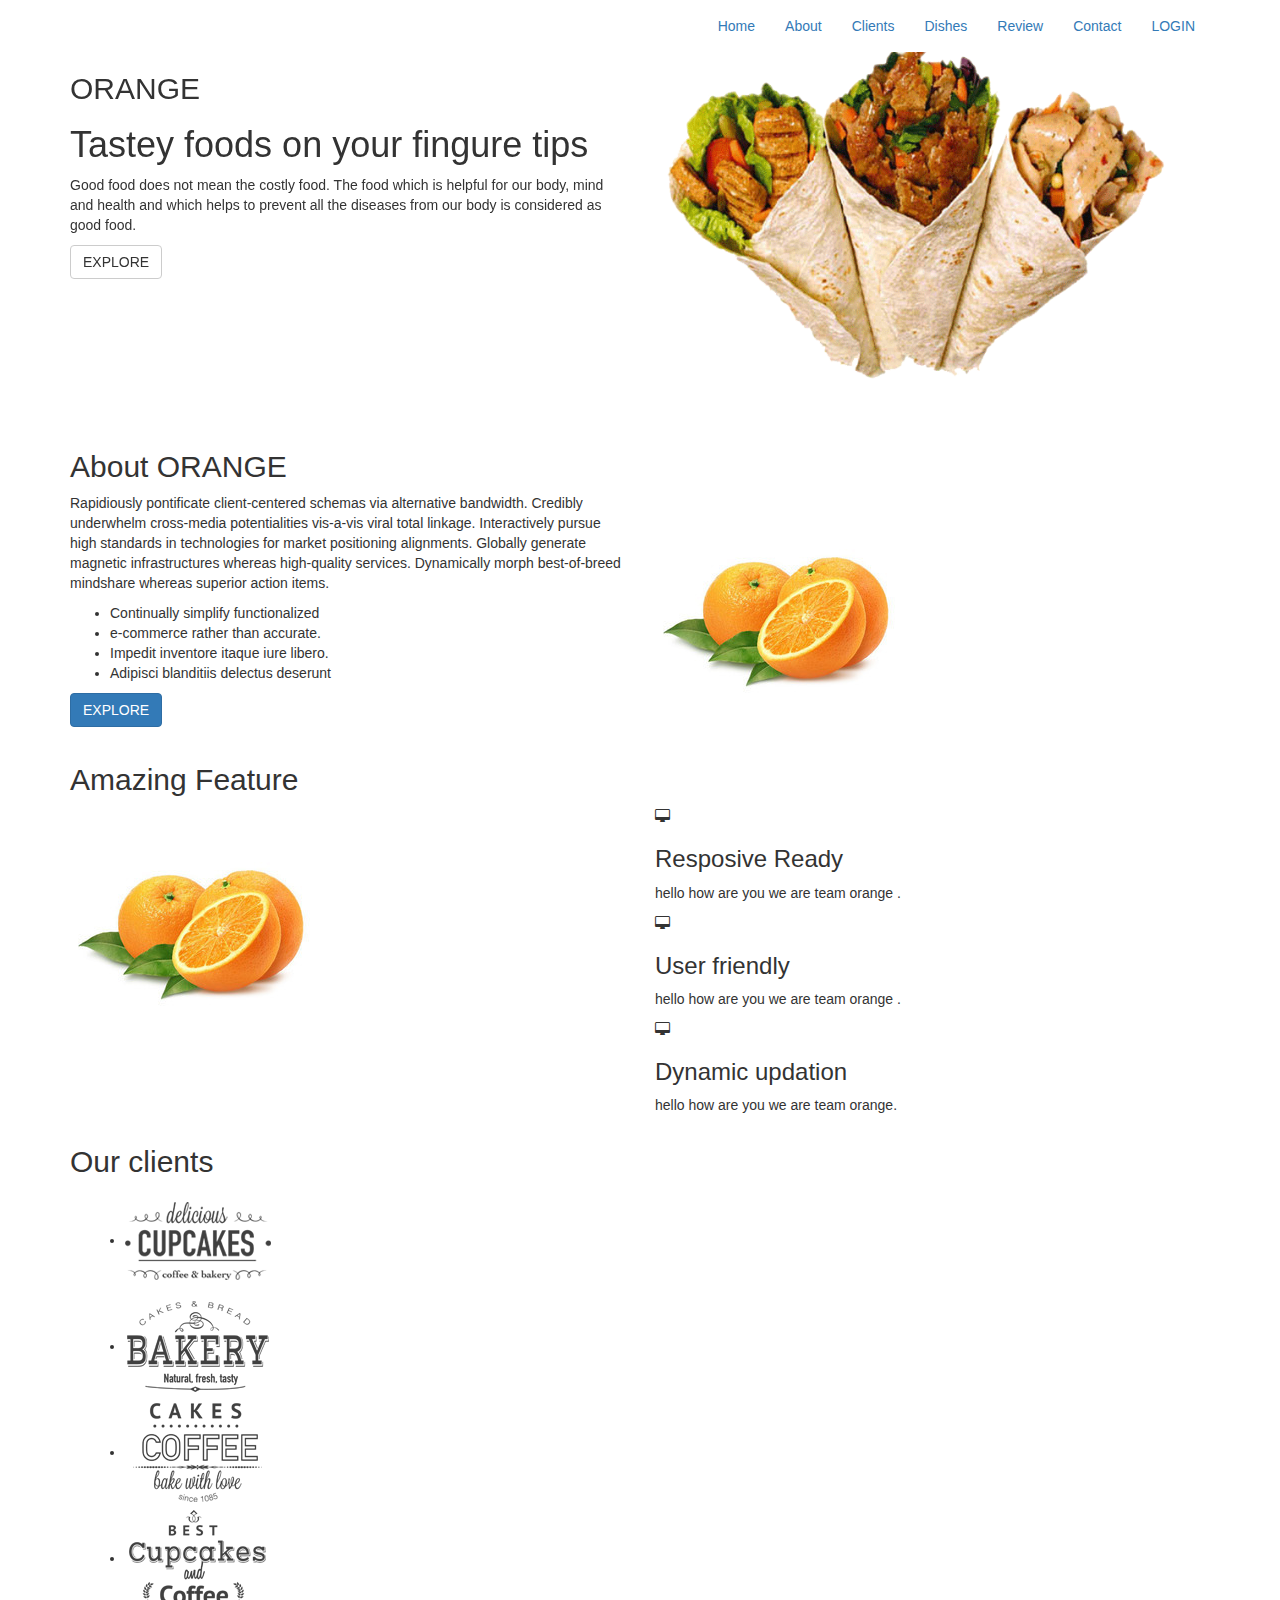
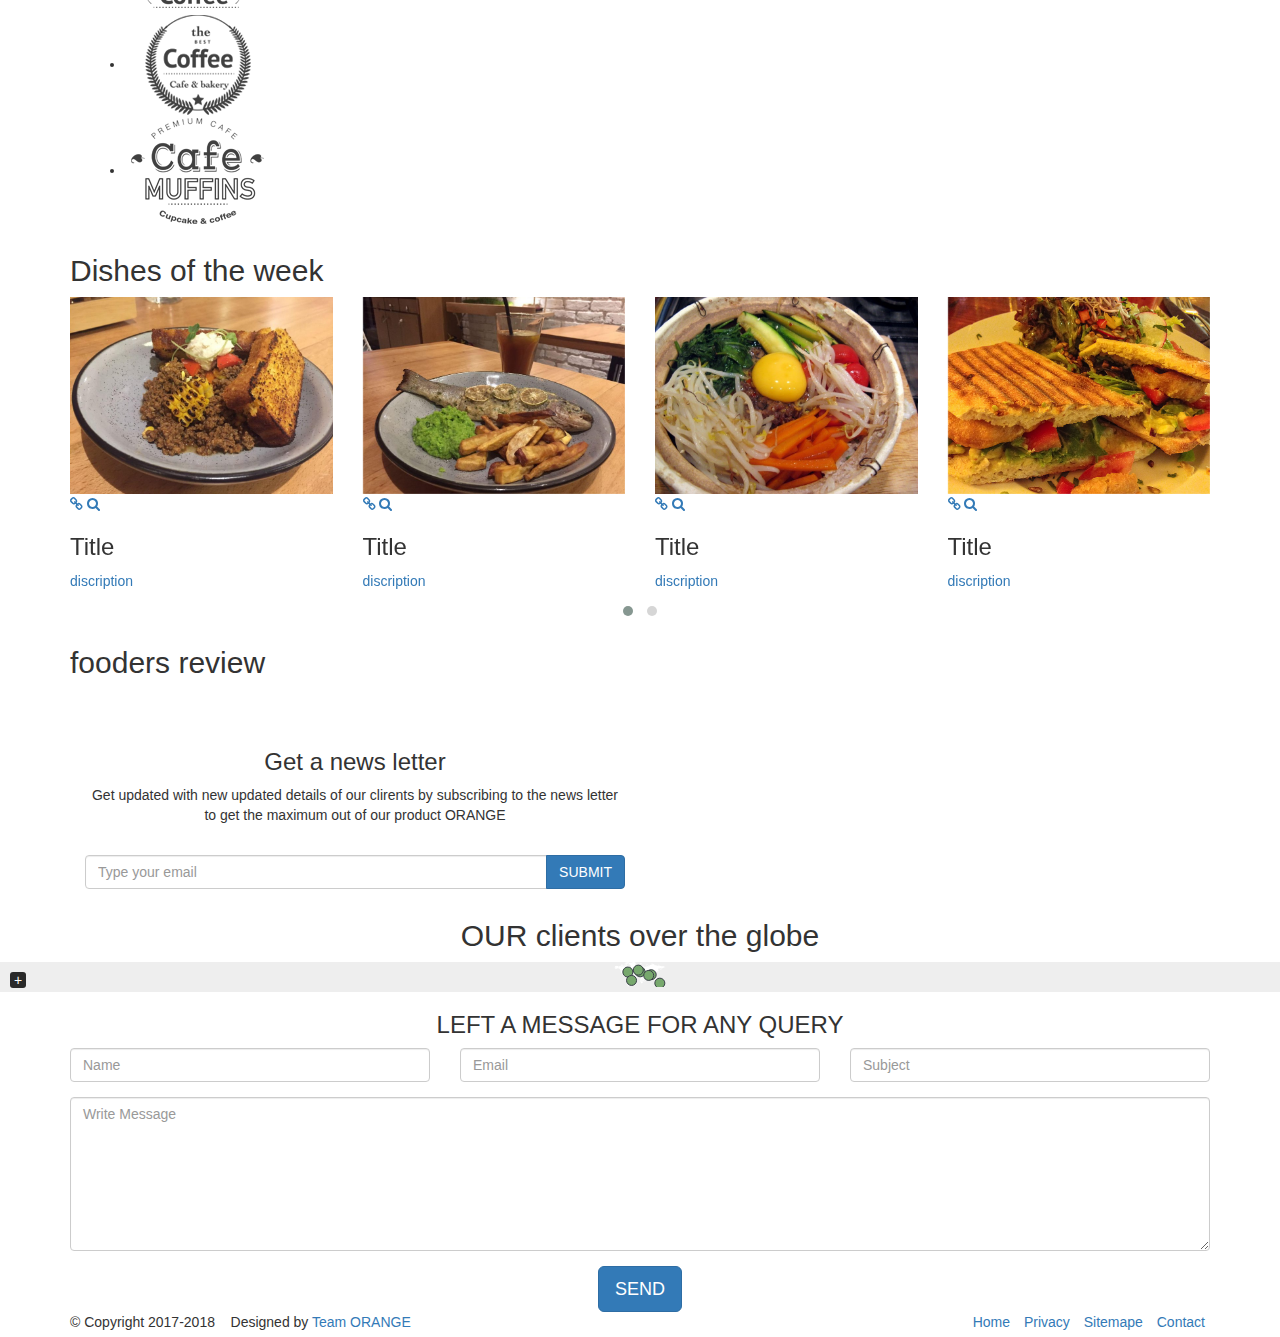
==== index.html @ c3f248e1 "Add files via upload" ====
<!DOCTYPE html>
<html lang="en">
    <head>
        <meta charset="utf-8">
        <meta http-equiv="X-UA-Compatible" content="IE=edge">
        <meta name="viewport" content="width=device-width, initial-scale=1">
        <meta name="description" content="Uniquebiz is a responsive creative business template">
        <meta name="keywords" content="onepage, portfolio, corporate, business, parallax, creative, agency">
        <meta name="author" content="trendytheme.net">

        <title>ORANGE..</title>

        


        <link href='https://fonts.googleapis.com/css?family=Roboto:400,300,300italic,400italic,500,700' rel='stylesheet' type='text/css'>
        <!-- Animate CSS -->
        <link href="assets/css/animate.css" rel="stylesheet">
        <!-- jvectormap CSS -->
        <link href="assets/css/jquery-jvectormap.css" rel="stylesheet">
        <!-- FontAwesome CSS -->
        <link href="assets/fonts/font-awesome/css/font-awesome.min.css" rel="stylesheet">
        <!-- magnific-popup -->
        <link href="assets/magnific-popup/magnific-popup.css" rel="stylesheet">
        <!-- owl.carousel -->
        <link href="assets/owl.carousel/assets/owl.carousel.css" rel="stylesheet">
        <link href="assets/owl.carousel/assets/owl.theme.default.min.css" rel="stylesheet">
        <!-- Bootstrap -->
        <link href="assets/bootstrap/css/bootstrap.min.css" rel="stylesheet">
        <!-- Style CSS -->
        <link href="style.css" rel="stylesheet">

        <!-- HTML5 shim and Respond.js for IE8 support of HTML5 elements and media queries -->
        <!-- WARNING: Respond.js doesn't work if you view the page via file:// -->
        <!--[if lt IE 9]>
          <script src="https://oss.maxcdn.com/html5shiv/3.7.2/html5shiv.min.js"></script>
          <script src="https://oss.maxcdn.com/respond/1.4.2/respond.min.js"></script>
        <![endif]-->
    </head>

    <body id="page-top" data-spy="scroll" data-target=".navbar">

        <!-- top-bar -->
       <!-- <div class="top-bar">
            <div class="container">
                <div class="row">
                    <div class="col-md-6 col-sm-7">
                        <div class="cta-wrapper">
                            <ul class="list-inline">
                                <li><a href="#"><i class="fa fa-phone"></i> +88 012 325 678</a></li>
                                <li><a href="#"><i class="fa fa-envelope"></i> username @hostname.com</a></li>
                            </ul>
                        </div>
                    </div>
                    <div class="col-md-6 col-sm-5">
                        <div class="social-wrapper text-right">
                            <ul class="list-inline">
                                <li><a href="#"><i class="fa fa-facebook"></i></a></li>
                                <li><a href="#"><i class="fa fa-twitter"></i></a></li>
                                <li><a href="#"><i class="fa fa-linkedin"></i></a></li>
                                <li><a href="#"><i class="fa fa-tumblr"></i></a></li>
                            </ul>
                        </div>
                    </div>
                </div>
            </div>
        </div>--><!--top navbar for contact info-->
        <!-- top-bar end-->


        <!-- Navigation start -->
        <nav class="navbar navbar-custom" role="navigation">
            <div class="container">
                <div class="navbar-header">
                    <button type="button" class="navbar-toggle" data-toggle="collapse" data-target="#custom-collapse">
                        <span class="sr-only">Toggle navigation</span>
                        <span class="icon-bar"></span>
                        <span class="icon-bar"></span>
                        <span class="icon-bar"></span>
                    </button>
                   <!-- <a class="navbar-brand" href="index.html"><img src="assets/images/ -------alt="logo"></a>   <!--file name of the image should be included-->
                </div>

                <div class="collapse navbar-collapse" id="custom-collapse">
                    <ul class="nav navbar-nav navbar-right">
                        <li class="active"><a class="page-scroll" href="#home">Home</a></li>
                        <li><a class="page-scroll" href="#about">About</a></li>
                        <li><a class="page-scroll" href="#clients">Clients</a></li>
                        <li><a class="page-scroll" href="#dish">Dishes</a></li>
                        
                        <li><a class="page-scroll" href="#review">Review</a></li>
                        <li><a class="page-scroll" href="#contact">Contact</a></li>
                         <li><a class="page-scroll" href="#contact">LOGIN</a></li>
                    </ul>
                </div>

            </div><!-- .container -->
        </nav>
        <!-- Navigation end -->



        <!-- Slider Section -->
        <section id="home" class="slider-section">
          <div id="tt-carousel" class="carousel tt-carousel slide" data-ride="carousel">
            <!-- Indicators -->
            <ol class="carousel-indicators">
              <li data-target="#tt-carousel" data-slide-to="0" class="active"></li>
              <li data-target="#tt-carousel" data-slide-to="1"></li>
            </ol>

            <!-- Wrapper for slides -->
            <div class="carousel-inner">
              <div class="item active">
                <div class="container">
                  <div class="row">
                    <div class="col-md-6 col-sm-7">
                        <div class="carousel-intro">
                          

                          <h2 class="animated fadeInDown animation-delay-4 crousel-subtitle">ORANGE </h2>
                          <h1 class="animated fadeInDown animation-delay-6 carousel-title">Tastey foods on your fingure tips</h1>
 
                          <p class="animated fadeInUp animation-delay-10"> Good food does not mean the costly food. The food which is helpful for our body, mind and health and which helps to prevent all the diseases from our body is considered as good food. </p>
                          <a href="#" class=" btn btn-default animated fadeInUp animation-delay-10">EXPLORE</a> 
                        </div><!-- /.carousel-intro -->
                    </div><!-- /.col-md-6 -->

                    <div class="col-md-6 col-sm-5 hidden-xs">
                      <div class="carousel-img layer-one">
                        <img src="assets/images/s.gif" class="img-responsive animated bounceInDown animation-delay-3" alt="Image">
                      </div><!-- /.carousel-img-->
                    </div><!-- /.col-md-6 -->
                  </div><!-- /.row -->
                </div><!-- /.container -->
              </div><!-- /.item -->

              <div class="item">
                <div class="container">
                  <div class="row">
                    <div class="col-md-6 col-sm-8">
                        <div class="carousel-intro">
                        

                          <h2 class="animated fadeInDown animation-delay-4  crousel-subtitle">ORANGE </h2>
                            <h1 class="animated fadeInDown animation-delay-6 carousel-title">TAstey foods on you</h1>
 
                          <p class="animated fadeInUp animation-delay-10">Good food does not mean the costly food. The food which is helpful for our body, mind and health and which helps to prevent all the diseases from our body is considered as good food.</p>
                          <a href="#" class=" btn btn-default animated fadeInUp animation-delay-10">EXPLORE</a> 
                        </div><!-- /.carousel-intro -->
                    </div><!-- /.col-md-6 -->

                    <div class="col-md-6 col-sm-4 hidden-xs carousel-img-wrap">
                      <div class="carousel-img layer-two">
                        <img src="assets/images/f.png" class="img-responsive animated fadeIn animation-delay-3" alt="Image">
                      </div><!-- /.carousel-img-->
                    </div><!-- /.col-md-6 -->
                  </div><!-- /.row -->
                </div><!-- /.container -->
              </div><!-- /.item -->

            </div><!-- /.carousel-inner -->
          </div>
        </section>
        <!-- Slider Section End -->

         <!-- About Section -->
        <section id="about" class="about-section section-padding gray-bg">
            <div class="container">
                <div class="section-title">
                    <h2>About <span class="light-text">ORANGE</span></h2>
                    <div class="title-border-container">
                        <div class="title-border"></div>
                    </div>
                </div>

                <div class="row mt-70">

                    <div class="col-md-6">
                        <div class="post-desc">
                            <p>Rapidiously pontificate client-centered schemas via alternative bandwidth. Credibly underwhelm cross-media potentialities vis-a-vis viral total linkage. Interactively pursue high standards in technologies for market positioning alignments. Globally generate magnetic infrastructures whereas high-quality services. Dynamically morph best-of-breed mindshare whereas superior action items.</p>

                            <ul class="check-list list-half clearfix mb-20">
                                <li>
                                    Continually simplify functionalized
                                </li>
                                <li>
                                    e-commerce rather than accurate.
                                </li>
                                <li>
                                    Impedit inventore itaque iure libero.
                                </li>
                                <li>
                                    Adipisci blanditiis delectus deserunt
                                </li>
                            </ul>

                            <div>
                                <a href="about.html" class="btn btn-primary text-uppercase"> Explore</a>
                            </div>
                        </div><!-- /.post-desc -->
                    </div><!-- /.col-md-6 -->

                    <div class="col-md-6">
                        <div class="post-img">
                            <img class="img-responsive" src="assets/images/or.jpg" alt="">
                        </div><!-- /.post-img -->
                    </div><!-- /.col-md-6 -->

                </div><!-- /.row -->
            </div><!-- /.container -->
        </section>
        <!-- About Section End -->

        <!-- Feature Section -->
        <section class="feature-section section-padding">
            <div class="container">
                <div class="section-title">
                    <h2>Amazing <span class="light-text">Feature</span></h2>
                    <div class="title-border-container">
                        <div class="title-border"></div>
                    </div>
                </div><!-- /.section-title -->

                <div class="row mt-70">
                    <div class="col-md-6">
                        <div class="feature-img">
                            <img class="img-responsive" src="assets/images/or.jpg" alt="">
                        </div><!-- /.post-img -->
                    </div>

                    <div class="col-md-6">
                        <div class="featured-item mb-30">
                            <div class="icon square">
                                <i class="fa fa-desktop"></i>
                            </div>
                            <div class="title">
                                <h3>Resposive Ready</h3>
                            </div>
                            <div class="desc">
                                <p>hello how are you  we are team orange .</p>
                            </div>
                        </div><!-- /.featured-item -->

                        <div class="featured-item mb-30">
                            <div class="icon square">
                                <i class="fa fa-desktop"></i>
                            </div>
                            <div class="title">
                                <h3>User friendly</h3>
                            </div>
                            <div class="desc">
                                <p>hello how are you  we are team orange .</p>
                            </div>
                        </div><!-- /.featured-item -->

                        <div class="featured-item">
                            <div class="icon square">
                                <i class="fa fa-desktop"></i>
                            </div>
                            <div class="title">
                                <h3>Dynamic updation</h3>
                            </div>
                            <div class="desc">
                                <p>hello how are you  we are team orange.</p>
                            </div>
                        </div><!-- /.featured-item -->
                    </div>

                </div>
            </div><!-- /.container -->
        </section>
        <!-- Feature Section End -->



       


        

        <!-- Client Section -->
        <section id="clients" class="service-section section-padding">
            <div class="container">
                <div class="section-title">
                    <h2>Our <span class="light-text">clients</span></h2>
                    <div class="title-border-container">
                        <div class="title-border"></div>
                    </div>
                </div><!-- /.section-title -->
                
                <div class="col-md-6">
                        <div class="client-logo">
                        
                            <ul class="clients plus-box grid-3 mt-30">
                                <li><a href="#"><img src="assets/images/client-logo/client-logo-1.png" alt="Clients"></a></li>
                                <li><a href="#"><img src="assets/images/client-logo/client-logo-2.png" alt="Clients"></a></li>
                                <li><a href="#"><img src="assets/images/client-logo/client-logo-3.png" alt="Clients"></a></li>
                                <li><a href="#"><img src="assets/images/client-logo/client-logo-4.png" alt="Clients"></a></li>
                                <li><a href="#"><img src="assets/images/client-logo/client-logo-5.png" alt="Clients"></a></li>
                                <li><a href="#"><img src="assets/images/client-logo/client-logo-6.png" alt="Clients"></a></li>
                            </ul>
                        </div><!-- /.client-logo -->
                    </div><!-- /.col-md-6 -->

               


            </div><!-- /.container -->
        </section>
        <!-- Client Section End -->


        <!-- Work Section -->
        <section id="dish" class="latest-work-section section-padding">
            <div class="container">
                <div class="section-title">
                    <h2 class="white-color">Dishes<span class="light-text"> of the week</span></h2>
                    <div class="title-border-container">
                        <div class="title-border"></div>
                    </div>
                </div><!-- /.section-title -->
 

                <div class="work-carousel mt-70">

                    <figure class="thumb-wrapper">
                        <img class="img-responsive" src="assets/images/portfolio/portfolio-1.jpg" alt="image"> 

                        <div class="bg-overlay">
                          <div class="portfolio-content">
                            <!-- Portfolio Icons -->
                            <div class="portfolio-icon-wrapper">
                              <a href="single-project.html"><i class="fa fa-link"></i></a>
                              <a class="tt-lightbox" href="assets/images/portfolio/portfolio-1.jpg"><i class="fa fa-search"></i></a>
                            </div>
                            <!-- End Portfolio Icons -->

                            <!-- Portfolio Title & Info -->
                            <div class="portfolio-text">
                              <h3> Title</h3>
                              <div class="portfolio-meta">
                                <a href="#">discription</a>
                              </div>
                            </div>
                            <!-- End Portfolio Title & Info -->
                          </div>
                        </div>
                    </figure>

                    <figure class="thumb-wrapper">
                        <img class="img-responsive" src="assets/images/portfolio/portfolio-2.jpg" alt="image"> 

                        <div class="bg-overlay">
                          <div class="portfolio-content">
                            <!-- Portfolio Icons -->
                            <div class="portfolio-icon-wrapper">
                              <a href="single-project.html"><i class="fa fa-link"></i></a>
                              <a class="tt-lightbox" href="assets/images/portfolio/portfolio-2.jpg"><i class="fa fa-search"></i></a>
                            </div>
                            <!-- End Portfolio Icons -->

                            <!-- Portfolio Title & Info -->
                            <div class="portfolio-text">
                              <h3>Title</h3>
                              <div class="portfolio-meta">
                                <a href="#">discription</a>
                              </div>
                            </div>
                            <!-- End Portfolio Title & Info -->
                          </div>
                        </div>
                    </figure>

                    <figure class="thumb-wrapper">
                        <img class="img-responsive" src="assets/images/portfolio/portfolio-3.jpg" alt="image"> 

                        <div class="bg-overlay">
                          <div class="portfolio-content">
                            <!-- Portfolio Icons -->
                            <div class="portfolio-icon-wrapper">
                              <a href="single-project.html"><i class="fa fa-link"></i></a>
                              <a class="tt-lightbox" href="assets/images/portfolio/portfolio-3.jpg"><i class="fa fa-search"></i></a>
                            </div>
                            <!-- End Portfolio Icons -->

                            <!-- Portfolio Title & Info -->
                            <div class="portfolio-text">
                              <h3>Title</h3>
                              <div class="portfolio-meta">
                                <a href="#">discription</a>
                              </div>
                            </div>
                            <!-- End Portfolio Title & Info -->
                          </div>
                        </div>
                    </figure>

                    <figure class="thumb-wrapper">
                        <img class="img-responsive" src="assets/images/portfolio/portfolio-4.jpg" alt="image"> 

                        <div class="bg-overlay">
                          <div class="portfolio-content">
                            <!-- Portfolio Icons -->
                            <div class="portfolio-icon-wrapper">
                              <a href="single-project.html"><i class="fa fa-link"></i></a>
                              <a class="tt-lightbox" href="assets/images/portfolio/portfolio-4.jpg"><i class="fa fa-search"></i></a>
                            </div>
                            <!-- End Portfolio Icons -->

                            <!-- Portfolio Title & Info -->
                            <div class="portfolio-text">
                              <h3>Title</h3>
                              <div class="portfolio-meta">
                                <a href="#">discription</a>
                              </div>
                            </div>
                            <!-- End Portfolio Title & Info -->
                          </div>
                        </div>
                    </figure>

                    <figure class="thumb-wrapper">
                        <img class="img-responsive" src="assets/images/portfolio/portfolio-5.jpg" alt="image"> 

                        <div class="bg-overlay">
                          <div class="portfolio-content">
                            <!-- Portfolio Icons -->
                            <div class="portfolio-icon-wrapper">
                              <a href="single-project.html"><i class="fa fa-link"></i></a>
                              <a class="tt-lightbox" href="assets/images/portfolio/portfolio-5.jpg"><i class="fa fa-search"></i></a>
                            </div>
                            <!-- End Portfolio Icons -->

                            <!-- Portfolio Title & Info -->
                            <div class="portfolio-text">
                              <h3> Title</h3>
                              <div class="portfolio-meta">
                                <a href="#">discription</a>
                              </div>
                            </div>
                            <!-- End Portfolio Title & Info -->
                          </div>
                        </div>
                    </figure>

                    <figure class="thumb-wrapper">
                        <img class="img-responsive" src="assets/images/portfolio/portfolio-6.jpg" alt="image"> 

                        <div class="bg-overlay">
                          <div class="portfolio-content">
                            <!-- Portfolio Icons -->
                            <div class="portfolio-icon-wrapper">
                              <a href="single-project.html"><i class="fa fa-link"></i></a>
                              <a class="tt-lightbox" href="assets/images/portfolio/portfolio-6.jpg"><i class="fa fa-search"></i></a>
                            </div>
                            <!-- End Portfolio Icons -->

                            <!-- Portfolio Title & Info -->
                            <div class="portfolio-text">
                              <h3> Title</h3>
                              <div class="portfolio-meta">
                                <a href="#">discription</a>
                              </div>
                            </div>
                            <!-- End Portfolio Title & Info -->
                          </div>
                        </div>
                    </figure>

                    <figure class="thumb-wrapper">
                        <img class="img-responsive" src="assets/images/portfolio/portfolio-7.jpg" alt="image"> 

                        <div class="bg-overlay">
                          <div class="portfolio-content">
                            <!-- Portfolio Icons -->
                            <div class="portfolio-icon-wrapper">
                              <a href="single-project.html"><i class="fa fa-link"></i></a>
                              <a class="tt-lightbox" href="assets/images/portfolio/portfolio-7.jpg"><i class="fa fa-search"></i></a>
                            </div>
                            <!-- End Portfolio Icons -->

                            <!-- Portfolio Title & Info -->
                            <div class="portfolio-text">
                              <h3>Title</h3>
                              <div class="portfolio-meta">
                                <a href="#">discription</a>
                              </div>
                            </div>
                            <!-- End Portfolio Title & Info -->
                          </div>
                        </div>
                    </figure>

                    <figure class="thumb-wrapper">
                        <img class="img-responsive" src="assets/images/portfolio/portfolio-8.jpg" alt="image"> 

                        <div class="bg-overlay">
                          <div class="portfolio-content">
                            <!-- Portfolio Icons -->
                            <div class="portfolio-icon-wrapper">
                              <a href="single-project.html"><i class="fa fa-link"></i></a>
                              <a class="tt-lightbox" href="assets/images/portfolio/portfolio-8.jpg"><i class="fa fa-search"></i></a>
                            </div>
                            <!-- End Portfolio Icons -->

                            <!-- Portfolio Title & Info -->
                            <div class="portfolio-text">
                              <h3> Title</h3>
                              <div class="portfolio-meta">
                                <a href="#">discription</a>
                              </div>
                            </div>
                            <!-- End Portfolio Title & Info -->
                          </div>
                        </div>
                    </figure>

                </div><!-- /.latest-work-carousel -->

            </div><!-- /.container -->
        </section>
        <!-- Works Section End -->


       


       


       
        <!-- review section -->
        <section id="review" class="news-section section-padding">
            <div class="container">
                <div class="section-title">
                    <h2>fooders  <span class="light-text">review</span></h2>
                    <div class="title-border-container">
                        <div class="title-border"></div>
                    </div>
                </div>

                <br>
                <br>

                    <div class="col-md-6">
                        <div class="subscribe-wrapper text-center">
                            <h3>Get a news letter</h3>
                            <p>Get updated with new updated details of our clirents by subscribing to the news letter to get the maximum out of our product ORANGE</p>

                            <form class="subscribe-form mailchimp" role="form" method="post">
                    
                                <!-- to showing error message -->
                                <label for="subscribeEmail" class="error"></label>
                                            
                                <div class="input-group">
                                    <input type="email" class="form-control" id="subscribeEmail" name="EMAIL" placeholder="Type your email">
                                    <span class="input-group-btn">
                                        <button type="submit" class="btn btn-primary text-uppercase">submit</button>
                                    </span>
                                </div><!-- /input-group -->

                                <!-- to showing success messages -->
                                <p class="subscription-success"></p>
                            </form>
                        </div>
                    </div>

                </div>


            </div><!-- /.container -->
        </section>
        <!-- News Section End -->



        <section class="map-section">
            <div class="text-center">
                <h2>OUR clients over the globe</h2>
            </div>
            <div id="world-map-markers"></div>
        </section>



        <!-- Contact Section -->
        <section id="contact" class="contact-section">
            <div class="container">
                <div class="text-center">
                    <h3 class="text-uppercase white-color">Left a message for any query</h3>
                </div>

                <div class="contact-form-wrapper text-center">
                    <form name="contact-form" id="contactForm" action="sendemail.php" method="POST">
                        
                        <div class="row">
                            <div class="col-md-4">
                                <div class="form-group">
                                  <label class="sr-only" for="name">Name</label>
                                  <input type="text" name="name" class="form-control" id="name" placeholder="Name">
                                </div>
                            </div>
                            <div class="col-md-4">
                                <div class="form-group">
                                  <label class="sr-only" for="email">Email</label>
                                  <input type="email" name="email" class="form-control" id="email" placeholder="Email">
                                </div>
                            </div>
                            <div class="col-md-4">
                                <div class="form-group">
                                  <label class="sr-only" for="subject">Subject</label>
                                  <input type="text" name="subject" class="form-control" id="subject" placeholder="Subject">
                                </div>
                            </div>
                        </div>

                        <div class="form-group">
                          <label class="sr-only" for="message">Message</label>
                          <textarea name="message" class="form-control" id="message" rows="7" placeholder="Write Message"></textarea>
                        </div>

                        <button type="submit" name="submit" class="btn btn-primary btn-lg text-uppercase">Send</button>
                    </form>
                </div>

            </div><!-- /.container -->
        </section>
        <!-- Contact Section End-->


        <!-- Footer Section -->
        <footer class="footer-section">
            <div class="container">
                <div class="row">
                    <div class="col-sm-6">
                        <span class="copy-text">&copy; Copyright 2017-2018 &nbsp;&nbsp; Designed by <a href="" target="_blank">Team ORANGE</a></span>
                    </div>
                    <div class="col-sm-6 text-right">
                        <ul class="footer-menu list-inline">
                            <li><a href="#">Home</a></li>
                            <li><a href="#">Privacy</a></li>
                            <li><a href="#">Sitemape</a></li>
                            <li><a href="#">Contact</a></li>
                        </ul>
                    </div>
                </div>
            </div>
        </footer>
        <!-- Footer Section End -->


        <!-- Preloader -->
        <div id="preloader">
            <div id="status">
                <div class="status-mes"></div>
            </div>
        </div>
        <!-- End Preloader -->



        <!-- jQuery -->
        <script src="assets/js/jquery-2.2.2.min.js"></script>
        <script src="assets/bootstrap/js/bootstrap.min.js"></script>
        <script src="assets/js/jquery.easing.min.js"></script>
        <script src="assets/js/smoothscroll.min.js"></script>
        <script src="assets/js/jquery.sticky.js"></script>
        <script src="assets/js/jquery.inview.min.js"></script>
        <script src="assets/js/jquery.countTo.min.js"></script>
        <script src="assets/js/jquery.shuffle.min.js"></script>
        <script src="assets/magnific-popup/jquery.magnific-popup.min.js"></script>
        <script src="assets/js/jquery.BlackAndWhite.min.js"></script>
        <script src="assets/owl.carousel/owl.carousel.min.js"></script>
        <script src="assets/js/ajaxchimp.js"></script>
        <script src="assets/js/jquery-jvectormap-2.0.3.min.js"></script>
        <script src="assets/js/jquery-jvectormap-world-mill-en.js"></script>
        <script src="assets/js/scripts.js"></script>
    </body>
  
</html>
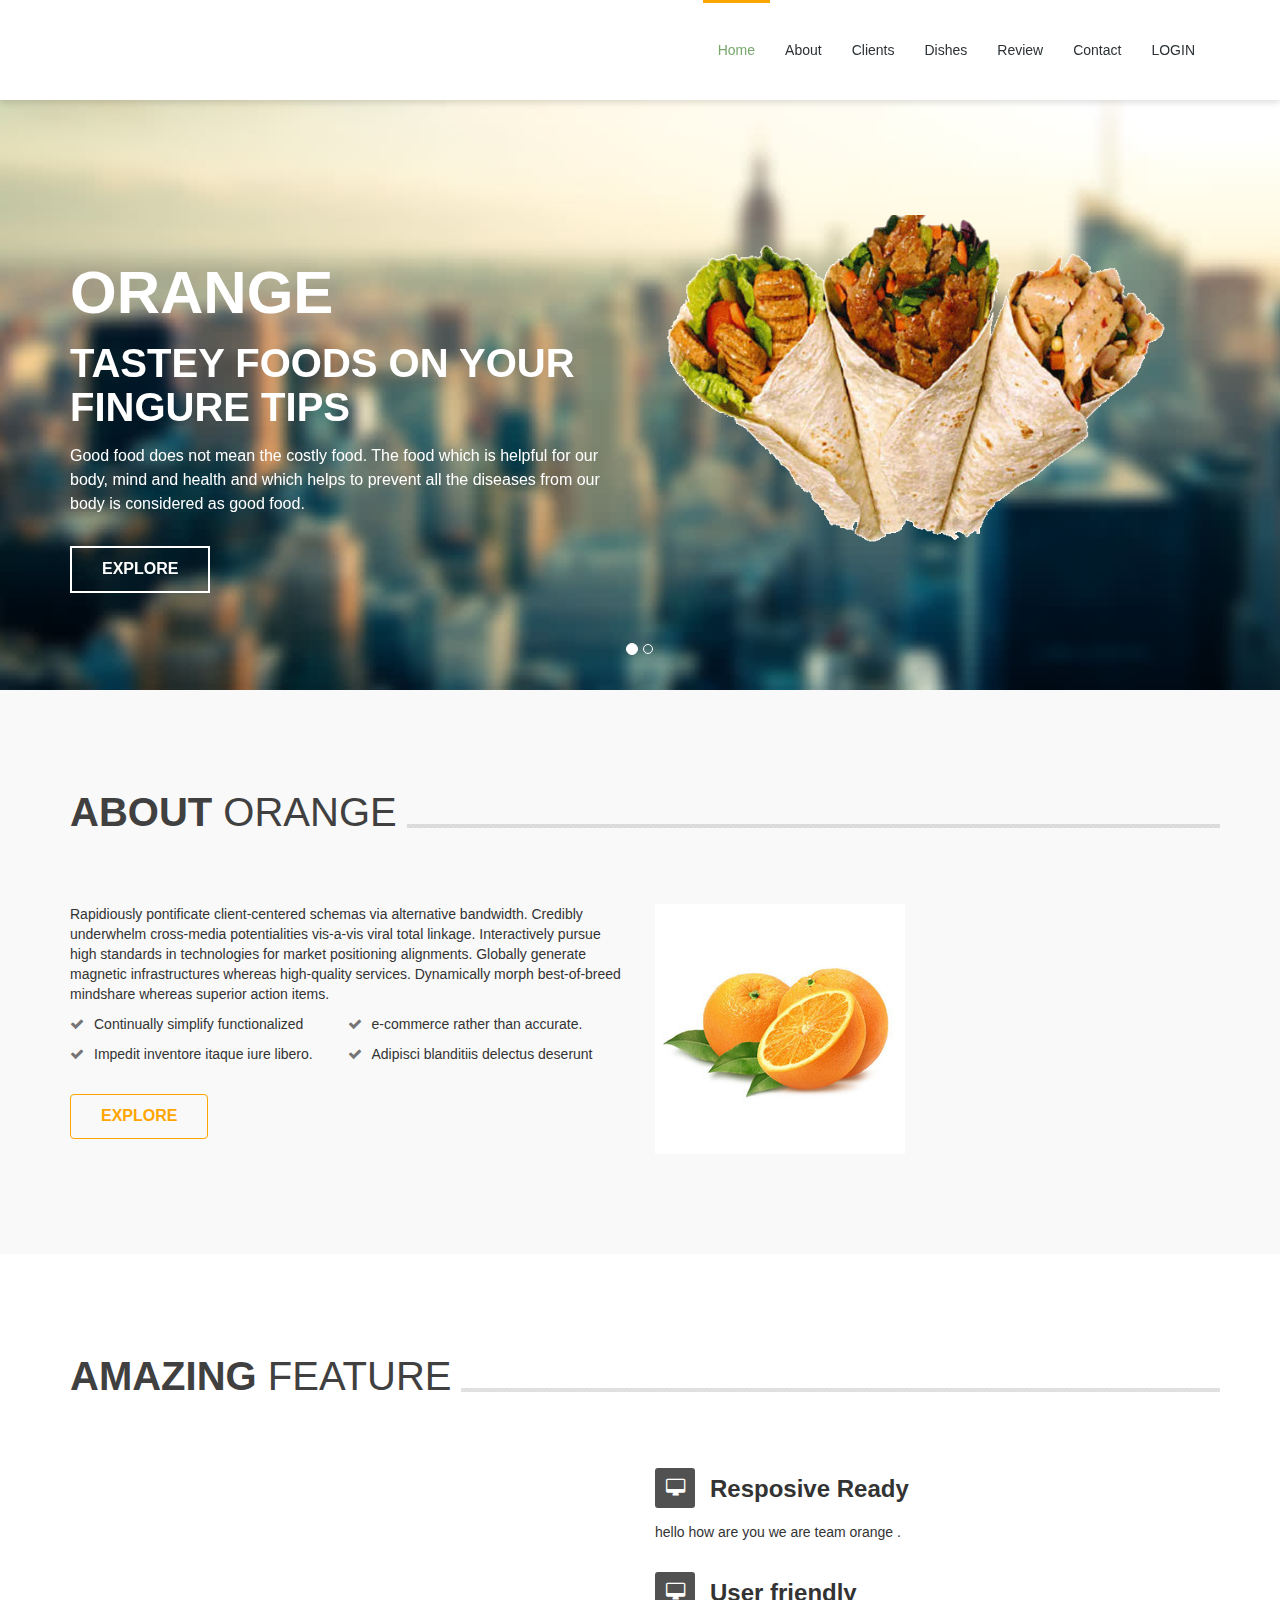
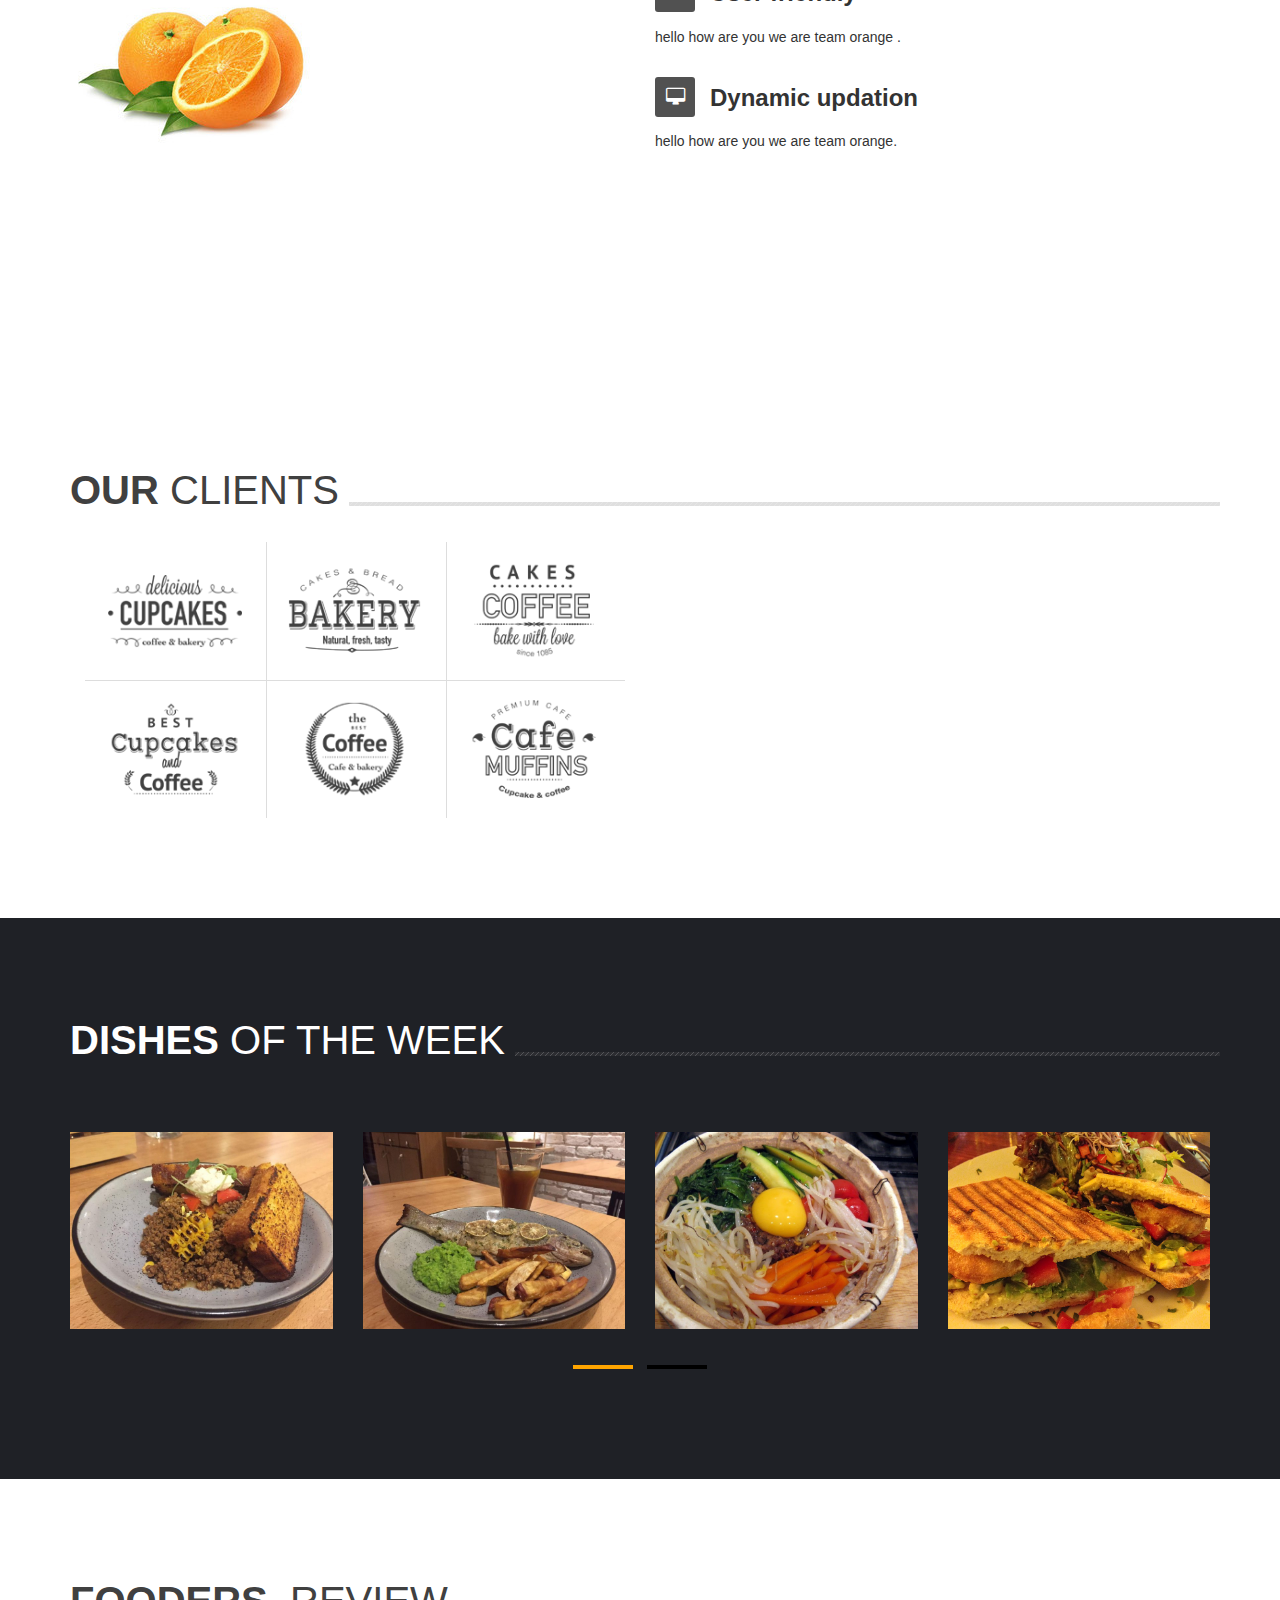
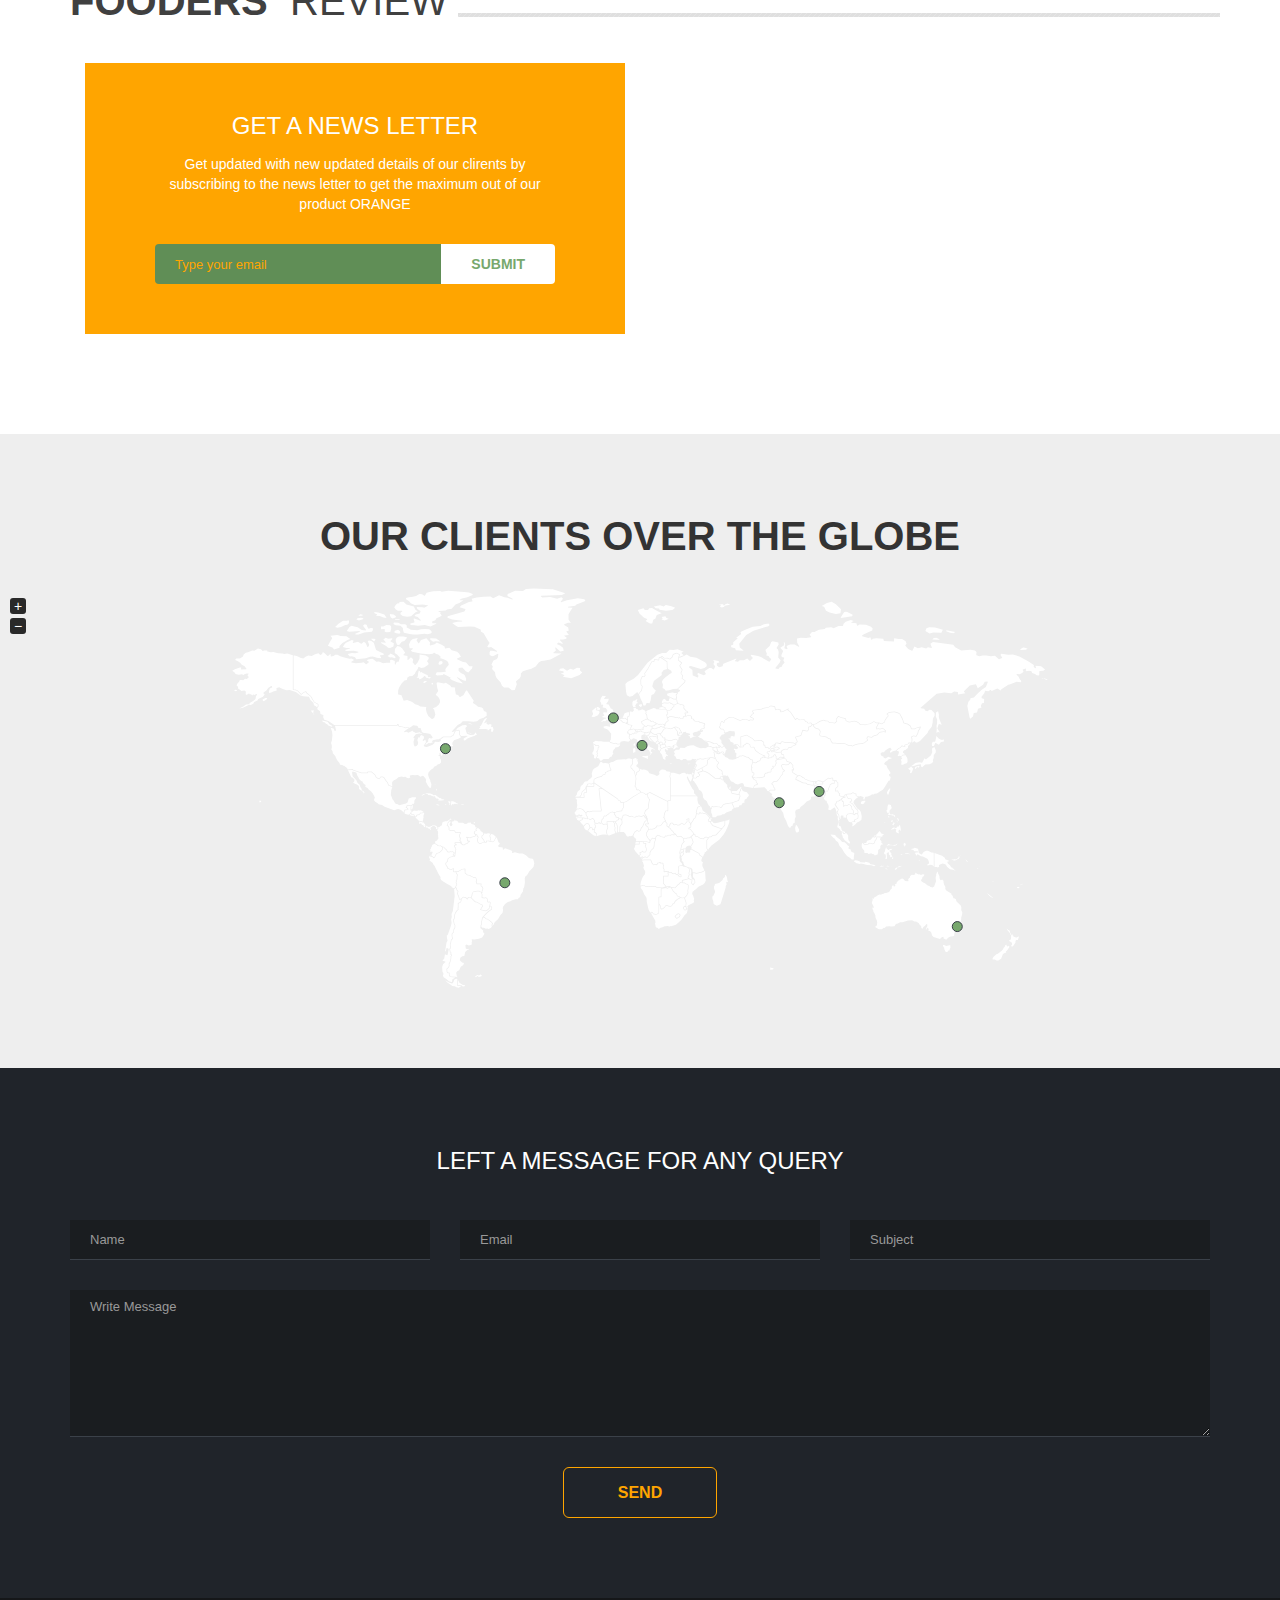
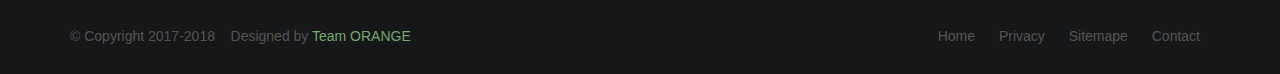
==== commit 08e2c0e9: "Update index.html" ====
--- a/index.html
+++ b/index.html
@@ -4,9 +4,7 @@
         <meta charset="utf-8">
         <meta http-equiv="X-UA-Compatible" content="IE=edge">
         <meta name="viewport" content="width=device-width, initial-scale=1">
-        <meta name="description" content="Uniquebiz is a responsive creative business template">
-        <meta name="keywords" content="onepage, portfolio, corporate, business, parallax, creative, agency">
-        <meta name="author" content="trendytheme.net">
+       
 
         <title>ORANGE..</title>
 
@@ -678,4 +676,4 @@
         <script src="assets/js/scripts.js"></script>
     </body>
   
-</html>+</html>
--- a/style.css
+++ b/style.css
@@ -0,0 +1,1481 @@
+se/*
+* Template: Uniquebiz
+* Author: TrendyTheme
+* Version: 1.0
+* Design and Developed by: TrendyTheme
+*/
+
+
+/*
+====================================
+[ CSS TABLE CONTENT ]
+------------------------------------
+    1.0 - General
+    2.0 - Typography
+    3.0 - Global Style
+    4.0 - Topbar Section
+    5.0 - Navigation
+    6.0 - Slider Section
+    7.0 - Feature Section
+    8.0 - About Section
+    9.0 - Video Section
+    10.0 - Promo Section
+    11.0 - Work Section
+    12.0 - Team Section
+    13.0 - Testimonial Section
+    14.0 - Counter Section
+    15.0 - News Section
+    16.0 - Map Section
+    17.0 - Contact Section
+    18.0 - Footer Section
+    19.0 - Preloader
+-------------------------------------
+[ END CSS TABLE CONTENT ]
+=====================================
+*/
+
+
+
+/* =-=-=-=-=-=-= General =-=-=-=-=-=-= */
+
+body{
+    font-family: 'Roboto', sans-serif;
+    font-size: 14px;
+    line-height: 24px;
+    font-weight: 300;
+    color: #5a5a5a;
+    background-color: #fff;
+    -webkit-text-size-adjust: 100%;
+    -webkit-overflow-scrolling: touch;
+    -webkit-font-smoothing: antialiased !important;
+}
+
+
+html,
+body {
+    width: 100%;
+    height: 100%;
+}
+
+
+/* Link style
+/* ------------------------------ */
+a {
+    color: #77a86d;
+}
+a,
+a > * {
+    outline: none;
+    cursor: pointer;
+    text-decoration: none;
+}
+a:focus,
+a:hover {
+    outline: none;
+    text-decoration: none;
+}
+
+
+/* Transition elements
+/* ------------------------------ */
+.navbar a,
+.form-control {
+    -webkit-transition: all 0.4s ease-in-out 0s;
+    -moz-transition: all 0.4s ease-in-out 0s;
+    -ms-transition: all 0.4s ease-in-out 0s;
+    -o-transition: all 0.4s ease-in-out 0s;
+    transition: all 0.4s ease-in-out 0s;
+}
+
+a,
+.btn {
+    -webkit-transition: all 0.4s ease-in-out;
+    -moz-transition: all 0.4s ease-in-out;
+    -ms-transition: all 0.4s ease-in-out;
+    -o-transition: all 0.4s ease-in-out;
+    transition: all 0.4s ease-in-out;
+}
+
+/* Reset box-shadow
+/* ------------------------------ */
+
+.btn,
+.form-control,
+.form-control:hover,
+.form-control:focus,
+.navbar-custom .dropdown-menu {
+    -webkit-box-shadow: none;
+    box-shadow: none;
+}
+
+
+/* =-=-=-=-=-=-= Typography =-=-=-=-=-=-= */
+
+h1, h2, h3, h4, h5, h6{
+    margin: 0 0 15px;
+}
+
+h1 {
+
+}
+
+h2 {
+
+}
+
+h3 {
+
+}
+
+h4 {
+
+}
+
+h5 {
+
+}
+
+h6 {
+
+}
+
+
+
+p {
+    margin: 0 0 10px 0; 
+}
+p img { 
+    margin: 0; 
+}
+
+blockquote {
+    border-left: 5px solid #2ecc71;
+}
+
+ul {
+    margin:0;
+    padding:0;
+    list-style: none;
+}
+
+
+/* Button Style
+/* ------------------------------ */
+
+.btn {
+    padding: 10px 30px;
+    font-size: 16px;
+    font-weight: 700;
+}
+
+.btn-primary {
+    color: #FFA500;
+    background-color: transparent;
+    border-color: #FFA500;
+}
+
+.btn-primary:hover,
+.btn-primary:active,
+.btn-primary:active:hover,
+.btn-primary:focus,
+.btn-primary:active:focus {
+    color: #fff;
+    background-color: #FFA500;
+    border-color: #FFA500;
+}
+
+
+.btn-default {
+    color: #fff;
+    background-color: transparent;
+    border-color: #fff;
+}
+
+.btn-default:hover,
+.btn-default:active,
+.btn-default:active:hover,
+.btn-default:focus,
+.btn-default:active:focus {
+    color: #FFA500;
+    background-color: #fff;
+    border-color: #fff;
+}
+
+
+.btn-lg {
+    padding: 14px 54px;
+}
+
+
+.btn.active.focus, 
+.btn.active:focus, 
+.btn.focus, 
+.btn:active.focus, 
+.btn:active:focus, 
+.btn:focus,
+button:focus {
+    outline: none !important;
+}
+
+
+.alert {
+    padding: 9px 15px;
+}
+
+/* Form Style
+/* ------------------------------ */
+.form-group {
+    margin-bottom: 30px;
+}
+.form-control {
+    height: 40px;
+    padding: 8px 20px;
+    color: #fff;
+    font-size: 13px;
+    border: 0;
+    border-bottom: 1px solid #3b4149;
+    border-radius: 0;
+    background-color: #1a1d20;
+}
+.form-control:focus {
+    border-color: #2ecc71;
+}
+
+
+/* =-=-=-=-=-=-= List Style =-=-=-=-=-=-= */
+
+/*check-list*/
+.check-list {
+    padding-left: 0px;
+    list-style: none;
+}
+
+.check-list li {
+    margin-bottom: 10px;
+    display: block;
+}
+
+.check-list li:before {
+    content:"\f00c";
+    font-family: 'fontawesome';
+    font-size: 14px;
+    float: left;
+    padding-right: 10px;
+    color: #757575;
+}
+
+/*list half*/
+
+.list-half li {
+    width: 50%;
+    float: left;
+}
+
+
+
+
+/* =-=-=-=-=-=-= Global Style =-=-=-=-=-=-= */
+
+.section-padding {
+    padding: 100px 0;
+}
+.theme-color {
+    color: #FFA500!important
+}
+.white-color {
+    color: #fff!important
+}
+.theme-bg {
+    background-color: #FFA500!important;
+}
+.gray-bg {
+    background-color: #f9f9f9!important;
+}
+
+
+.no-padding {
+    padding: 0;
+}
+
+.mt-0 {
+    margin-top: 0!important;
+}
+.mt-30 {
+    margin-top: 30px;
+}
+.mt-50 {
+    margin-top: 50px;
+}
+.mt-70 {
+    margin-top: 70px;
+}
+.mt-100 {
+    margin-top: 100px;
+}
+
+
+.mb-20 {
+    margin-bottom: 20px;
+}
+.mb-30 {
+    margin-bottom: 30px;
+}
+.mb-50 {
+    margin-bottom: 50px;
+}
+.mb-100 {
+    margin-bottom: 100px;
+}
+
+
+.pt-100 {
+    padding-top: 100px
+}
+.pb-100 {
+    padding-bottom: 100px
+}
+.ptb-50 {
+    padding: 50px 0;
+}
+
+
+.section-title {
+    display: table;
+}
+
+.title-border-container {
+    display: table-cell;
+    vertical-align: bottom;
+    width: 100%;
+    position: relative;
+}
+
+.title-border-container .title-border {
+    display: block;
+    background: url(assets/images/pattern.png) repeat-x;
+    width: 100%;
+    height: 4px;
+    position: relative;
+    top: -6px;
+    left: 10px;
+}
+
+.section-title h2 {
+    display: block;
+    font-size: 40px;
+    font-weight: 700;
+    color: #404040;
+    text-transform: uppercase;
+    white-space: pre;
+    margin: 0;
+}
+
+.section-title h2 span {
+    font-weight: 300!important;
+}
+
+
+.section-title.center {
+    display: block;
+    text-align: center;
+    background: url(assets/images/border.png) repeat-x 0 32px;
+}
+.section-title.center h2 {
+    display: inline-block;
+    background: #fff;
+    padding: 0 10px;
+}
+
+
+@media screen and (max-width: 479px) {
+    .title-border-container .title-border {
+        display: none;
+    }
+    .section-title h2 {
+        font-size: 24px;
+    }
+
+}
+
+
+
+
+.page-header {
+    margin: 40px 0 0;
+    border-bottom: 0;
+    position: absolute;
+    top: 50%;
+    width: 100%;
+    left: 0;
+    text-align: center;
+    z-index: 15;
+    -webkit-transform: translate(0%, -50%);
+    -moz-transform: translate(0%, -50%);
+    -ms-transform: translate(0%, -50%);
+    -o-transform: translate(0%, -50%);
+    transform: translate(0%, -50%);
+}
+
+.page-header h1 {
+    font-size: 36px;
+    font-weight: 900;
+    color: #fff;
+    text-transform: uppercase;
+    margin: 0;
+}
+
+.page-title-section {
+    background: url(assets/images/page-cover.jpg) no-repeat center center  #000;
+    background-size: cover;
+    position: relative;
+    min-height: 350px;
+}
+
+.page-title-section::before {
+    content: "";
+    background-color: rgba(0, 0, 0, 0.5);
+    width: 100%;
+    height: 100%;
+    position: absolute;
+    top: 0;
+    left: 0;
+}
+
+
+
+/* =-=-=-=-=-=-= Topbar Section =-=-=-=-=-=-= */
+.top-bar {
+    padding: 12px 0;
+    background-color: #23282c;
+}
+.cta-wrapper ul li a i {
+    display: inline-block;
+    width: 24px;
+    height: 24px;
+    line-height: 24px;
+    background: #FFA500;
+    color: #282828;
+    text-align: center;
+    border-radius: 3px;
+    margin-right: 10px;
+}
+.cta-wrapper ul li a {
+    display: inline-block;
+    font-weight: 400;
+    color: #FFA500;
+}
+.cta-wrapper ul li a:hover {
+    color: #fff;
+}
+
+.social-wrapper ul li a {
+    display: block;
+    width: 24px;
+    height: 24px;
+    line-height: 26px;
+    background: #FFA500;
+    text-align: center;
+    color: #282828;
+    border-radius: 3px;
+}
+.social-wrapper ul li a:hover {
+    background: #fff;
+    color: #FFA500;
+}
+
+@media screen and (max-width: 767px) {
+    .cta-wrapper,
+    .social-wrapper {
+        text-align: center;
+    }
+    .social-wrapper {
+        margin-top: 20px;
+    }
+
+}
+
+
+
+
+
+/* =-=-=-=-=-=-= Navigation =-=-=-=-=-=-= */
+.navbar-custom {
+    width: 100%;
+    background-color: #fff;
+    margin-bottom: 0;
+    border: 0;
+    border-radius: 0;
+    z-index: 1050;
+    box-shadow: 0 3px 6px rgba(0,0,0,.12);
+    -webkit-box-shadow: 0 3px 6px rgba(0,0,0,.12);
+}
+
+.nav>li>a {
+    color: #2b3135;
+    font-size: 14px;
+    font-weight: 400;
+}
+
+
+
+@media (min-width: 768px) {
+
+    .navbar-brand {
+        padding: 35px 15px;
+    }
+
+    .navbar-nav>li>a {
+        padding-top: 40px;
+        padding-bottom: 40px;
+    }
+
+    .navbar-brand,
+    .navbar-nav>li>a {
+        -webkit-transition: all 0.4s ease-in-out 0s;
+        -moz-transition: all 0.4s ease-in-out 0s;
+        -ms-transition: all 0.4s ease-in-out 0s;
+        -o-transition: all 0.4s ease-in-out 0s;
+        transition: all 0.4s ease-in-out 0s;
+    }
+
+    .is-sticky .navbar-brand {
+        padding: 10px 15px;
+    }
+    .is-sticky .navbar-nav>li>a {
+        padding-top: 15px;
+        padding-bottom: 15px;
+    }
+ 
+    .nav>li>a:hover,
+    .navbar-nav>li.active>a {
+        color: #77a86d;
+        background-color: transparent;
+        box-shadow: inset 0 3px #FFA500;
+    }
+    .nav>li>a:focus {
+        color: #77a86d;
+        background-color: transparent;
+    }
+
+}
+
+@media screen and (max-width: 767px) {
+    .navbar-brand {
+        padding: 10px 15px;
+    }
+    .navbar-toggle .icon-bar {
+        background-color: #FFA500;
+    }
+
+    .nav>li>a:hover,
+    .navbar-nav>li.active>a {
+        color: #FFA500;
+        background-color: transparent;
+    }
+    .nav>li>a:focus {
+        color: #FFA500;
+        background-color: transparent;
+    }
+
+}
+
+
+
+
+/* =-=-=-=-=-=-= Slider Section =-=-=-=-=-=-= */
+.slider-section {
+  background: url(assets/images/slide-1.jpg) no-repeat;
+  background-size: cover;
+  overflow: hidden;
+
+}
+.tt-carousel .carousel-inner{
+  min-height: 590px;  
+}
+.carousel-intro {
+    padding-top: 160px;  
+}
+.carousel-title,
+.crousel-subtitle{
+    font-weight: 700;
+    color: #fff;
+    text-transform: uppercase;
+}
+.carousel-title{
+    font-size: 40px;
+}
+.crousel-subtitle{
+    font-size: 60px;
+}
+.carousel-intro p{
+    font-size: 16px;
+    line-height: 24px;
+    font-weight: 400;
+    color: #fff;
+}
+.carousel-intro .btn{
+    border: 2px solid #fff;
+    border-radius: 0;
+    margin-top: 20px;
+}
+.carousel-img {
+    float: right;
+}
+.layer-one {
+    padding-top: 115px;
+}
+
+@media (min-width: 992px) and (max-width: 1199px) {
+    .carousel-intro {
+        padding-top: 100px;
+    } 
+}
+@media (min-width: 768px) and (max-width: 991px) {
+    .tt-carousel .carousel-inner {
+        min-height: 430px;
+    }
+    .carousel-intro {
+        padding-top: 100px;
+    }
+    .carousel-intro h1 {
+        font-size: 25px;
+    }
+    .carousel-intro h2 {
+        font-size: 38px;
+    }
+    .layer-two {
+        padding-top: 70px;
+    }
+}
+@media (max-width: 767px) {
+    .tt-carousel .carousel-inner {
+        min-height: 450px;
+    }
+    .carousel-intro {
+        padding-top: 80px;
+    }  
+}
+@media (max-width: 530px) {
+    .carousel-intro h1 {
+        font-size: 22px;
+        margin-bottom: 0;
+    }
+    .carousel-intro h2 {
+        font-size: 30px;
+    }
+    .carousel-intro p {
+        font-size: 14px;
+        line-height: 20px;
+    }
+}
+
+
+
+
+/* ---------------------------------------------------- */
+/* Animations Delay */
+/* ---------------------------------------------------- */
+
+.animation-delay-3 {
+  -webkit-animation-delay: .3s !important;
+  -moz-animation-delay: .3s !important;
+  -ms-animation-delay: .3s !important;
+  -o-animation-delay: .3s !important;
+  animation-delay: .3s !important;
+}
+.animation-delay-4 {
+  -webkit-animation-delay: .4s !important;
+  -moz-animation-delay: .4s !important;
+  -ms-animation-delay: .4s !important;
+  -o-animation-delay: .4s !important;
+  animation-delay: .4s !important;
+}
+.animation-delay-5 {
+  -webkit-animation-delay: .5s !important;
+  -moz-animation-delay: .5s !important;
+  -ms-animation-delay: .5s !important;
+  -o-animation-delay: .5s !important;
+  animation-delay: .5s !important;
+}
+.animation-delay-6 {
+  -webkit-animation-delay: .6s !important;
+  -moz-animation-delay: .6s !important;
+  -ms-animation-delay: .6s !important;
+  -o-animation-delay: .6s !important;
+  animation-delay: .6s !important;
+}
+.animation-delay-7 {
+  -webkit-animation-delay: .7s !important;
+  -moz-animation-delay: .7s !important;
+  -ms-animation-delay: .7s !important;
+  -o-animation-delay: .7s !important;
+  animation-delay: .7s !important;
+}
+.animation-delay-8 {
+  -webkit-animation-delay: .8s !important;
+  -moz-animation-delay: .8s !important;
+  -ms-animation-delay: .8s !important;
+  -o-animation-delay: .8s !important;
+  animation-delay: .8s !important;
+}
+.animation-delay-9 {
+  -webkit-animation-delay: .9s !important;
+  -moz-animation-delay: .9s !important;
+  -ms-animation-delay: .9s !important;
+  -o-animation-delay: .9s !important;
+  animation-delay: .9s !important;
+}
+.animation-delay-10 {
+  -webkit-animation-delay: 1s !important;
+  -moz-animation-delay: 1s !important;
+  -ms-animation-delay: 1s !important;
+  -o-animation-delay: 1s !important;
+  animation-delay: 1s !important;
+}
+
+
+
+
+
+/* =-=-=-=-=-=-= Feature Section =-=-=-=-=-=-= */
+.feature-img {
+    padding: 75px 0;  
+}
+
+@media (max-width: 991px) {
+    .feature-img {
+        padding: 30px 0;  
+    }
+    .feature-img img{
+        width: 100%;  
+    }
+}
+
+.featured-item .icon{
+    width: 40px;
+    height: 40px;
+    background-color: #515151;
+    color: #fff;
+    font-size: 18px;
+    line-height: 40px;
+    text-align: center;
+    float: left;
+    margin-right: 15px;
+}
+.icon.square {
+    border-radius: 3px;
+}
+.icon.circle {
+    border-radius: 50%;
+}
+
+.featured-item .title {
+    display: inline-block;
+}
+.featured-item .title h3 {
+    font-size: 24px;
+    font-weight: 700;
+    margin: 8px 0 20px;
+}
+.featured-item:hover .title h3 {
+    color: #FFA500;
+}
+.featured-item:hover .icon {
+    background-color: #FFA500;
+}
+.featured-item .icon,
+.featured-item .title h3 {
+    -webkit-transition: all 0.4s ease-in-out 0s;
+    -moz-transition: all 0.4s ease-in-out 0s;
+    -ms-transition: all 0.4s ease-in-out 0s;
+    -o-transition: all 0.4s ease-in-out 0s;
+    transition: all 0.4s ease-in-out 0s;
+}
+
+
+/* =-=-=-=-=-=-= About Section =-=-=-=-=-=-= */
+
+@media (max-width: 991px) {
+    .about-section .post-desc {
+        margin-bottom: 40px;
+    }
+    .about-section .post-img img{
+        width: 100%;
+    }  
+}
+
+
+
+
+
+
+/*Magnific Popup CSS*/
+.mfp-fade.mfp-bg {
+    opacity: 0;
+    -webkit-transition: all 0.4s ease-out;
+    -moz-transition: all 0.4s ease-out;
+    transition: all 0.4s ease-out;
+}
+.mfp-fade.mfp-bg.mfp-ready {
+    opacity: 0.75;
+}
+.mfp-bottom-bar {
+    display: none;
+}
+.mfp-fade.mfp-bg.mfp-removing {
+    opacity: 0;
+}
+.mfp-arrow-right::after,
+.mfp-arrow-left::after {
+    font-family: 'FontAwesome';
+    border: none !important;
+    color: #fff;
+    font-size: 65px;
+    -webkit-transition: .5s;
+    transition: .5s;
+}
+.mfp-arrow-right::after {
+    content: "\f105" !important;
+}
+.mfp-arrow-left::after {
+    content: "\f104" !important;
+}
+.mfp-arrow-right::before ,
+.mfp-arrow-left::before {
+    border: none !important;
+}
+.mfp-arrow {
+    height: 60px;
+}
+.mfp-arrow::before, 
+.mfp-arrow::after, 
+.mfp-arrow .mfp-b, 
+.mfp-arrow .mfp-a {
+    margin-top: 15px;
+    top: -1px !important;
+}
+img.mfp-img {
+    padding: 40px 0px 0;
+}
+.mfp-fade.mfp-wrap .mfp-content {
+    opacity: 0;
+    transform: scale(0.95);
+    -webkit-transition: all 0.4s ease-out;
+    -moz-transition: all 0.4s ease-out;
+    transition: all 0.4s ease-out;
+}
+
+.mfp-fade.mfp-wrap.mfp-ready .mfp-content {
+    transform: scale(1);
+    opacity: 1;
+    -webkit-transition: all 0.4s ease-out;
+    -moz-transition: all 0.4s ease-out;
+    transition: all 0.4s ease-out;
+}
+
+.mfp-fade.mfp-wrap.mfp-removing .mfp-content {
+    opacity: 0;
+    transform: scale(0.95);
+    -webkit-transition: all 0.4s ease-out;
+    -moz-transition: all 0.4s ease-out;
+    transition: all 0.4s ease-out;
+}
+
+
+
+
+
+
+/* =-=-=-=-=-=-= Promo Section =-=-=-=-=-=-= */
+
+.promo-box {
+    padding: 47px 40px;
+    display: block;
+    width: 100%;
+    position: relative;
+}
+.promo-info {
+    padding-right: 200px;
+}
+.promo-info h3{
+    font-weight: 700;
+    margin: 0;
+}
+
+.promo-btn {
+    position: absolute;
+    right: 40px;
+    top: 50%;
+    margin-top: -22px;
+}
+
+
+@media screen and (max-width: 767px) {
+    .promo-info {
+        padding-right: 0px;
+    }
+
+    .promo-btn {
+        margin-top: 0;
+        position: relative;
+        right: 0;
+        top: 0;
+        margin-top: 20px;
+    }
+}
+
+
+
+/* =-=-=-=-=-=-= Work Section =-=-=-=-=-=-= */
+.latest-work-section {
+    background-color: #1f2126;
+}
+
+
+.thumb-wrapper {
+    position: relative;
+    overflow: hidden;
+}
+.thumb-wrapper .bg-overlay {
+    position: absolute;
+    left: 0;
+    right: 0;
+    top: 0;
+    bottom: 0;
+    background-color: rgba(119, 168, 109, 0.8);
+    text-align: center;
+    opacity: 0;
+    visibility: hidden;
+    -webkit-transition: all 0.3s ease-out;
+    -moz-transition: all 0.3s ease-out;
+    -o-transition: all 0.3s ease-out;
+    -ms-transition: all 0.3s ease-out;
+    transition: all 0.3s ease-out;
+}
+
+.thumb-wrapper:hover .bg-overlay{
+    opacity: 1;
+    visibility: visible;
+}
+
+.thumb-wrapper .portfolio-content {
+    position: absolute;
+    top: 50%;
+    width: 100%;
+    margin-top: -40px;
+}
+.thumb-wrapper .portfolio-icon-wrapper a{
+    left: 20%;
+    position: relative;
+    display: inline-block;
+    padding: 3px 8px;
+    margin: 0 2px;
+    font-size: 15px;
+    color: #fff;
+    border: 1px solid #fff;
+    border-radius: 4px;
+}
+.thumb-wrapper .portfolio-icon-wrapper a:hover {
+    color: #FFA500;
+    background-color: #fff;
+}
+.thumb-wrapper .portfolio-icon-wrapper a:first-child {
+    left: -20%;
+}
+
+.thumb-wrapper:hover .portfolio-icon-wrapper a{
+    left: 0;
+}
+
+.thumb-wrapper .portfolio-text {
+    position: relative;
+    top: 50px;
+    -webkit-transition: all 0.4s ease;
+    -moz-transition: all 0.4s ease;
+    -o-transition: all 0.4s ease;
+    -ms-transition: all 0.4s ease;
+    transition: all 0.4s ease;
+}
+.thumb-wrapper:hover .portfolio-text {
+    top: 0;
+}
+.thumb-wrapper .portfolio-text h3 {
+    color: #fff;
+    margin: 20px 0 0;
+    font-size: 15px;
+    font-weight: 500;
+    text-transform: uppercase;
+}
+
+.thumb-wrapper .portfolio-meta a {
+    color: #fff;
+    font-size: 13px;
+}
+
+
+/*work carousel controls*/
+.work-carousel.owl-theme .owl-controls {
+    margin-top: 30px;
+}
+.work-carousel.owl-theme .owl-dots .owl-dot span {
+    width: 60px;
+    height: 4px;
+    background: #000000;
+    border-radius: 0;
+    -webkit-transition: background 0.4s ease-in-out 0s;
+    -moz-transition: background 0.4s ease-in-out 0s;
+    -ms-transition: background 0.4s ease-in-out 0s;
+    -o-transition: background 0.4s ease-in-out 0s;
+    transition: background 0.4s ease-in-out 0s;
+}
+.work-carousel.owl-theme .owl-dots .owl-dot.active span, 
+.work-carousel.owl-theme .owl-dots .owl-dot:hover span {
+    background: #FFA500;
+}
+
+
+
+
+
+
+/* =-=-=-=-=-=-= Team Section =-=-=-=-=-=-= */
+.team-bg-container {
+    margin-bottom: 80px;
+}
+.team-bg-container img {
+    max-width: 100%;
+}
+.team-section-intro {
+    font-size: 18px;
+    line-height: 34px;
+    margin-bottom: 15px;
+}
+
+
+/
+
+/* =-=-=-=-=-=-= Testimonial Section =-=-=-=-=-=-= */
+.testimonial li {
+    margin-top: 40px;
+}
+.testimonial li:first-child {
+    margin-top: 0;
+}
+.testimonial .avatar{
+    float: left;
+    margin-right: 15px;
+}
+.testimonial .content {
+    position: relative;
+    overflow: hidden;
+}
+.testimonial .avatar img{
+    width: 98px;
+    height: 98px;
+}
+
+.testimonial-meta {
+    font-size: 16px;
+    font-weight: 700;
+    color: #FFA500;
+}
+.testimonial-meta span {
+    display: block;
+    font-size: 12px;
+    line-height: 14px;
+    font-weight: 300;
+    color: #636363;
+    margin-bottom: 8px;
+}
+.testimonial .content p {
+    color: #404040;
+    font-style: italic;
+}
+
+
+
+/*clients*/
+
+.clients {
+    padding: 0;
+    list-style: none;
+    overflow: hidden;
+}
+.clients li {
+    float: left;
+    position: relative;
+    padding: 20px 0;
+    text-align: center;
+}
+.clients li a img {
+    width: 100%;
+}
+
+.clients li a, 
+.clients li img {
+    display: block;
+    width: 75%;
+    margin-left: auto;
+    margin-right: auto;
+}
+
+.clients.grid-2 li {
+    width: 50%;
+}
+
+.clients.grid-3 li {
+    width: 33.33%;
+}
+
+.clients.grid-4 li {
+    width: 25%;
+}
+
+.clients.grid-5 li {
+    width: 20%;
+}
+
+.clients.grid-6 li {
+    width: 16.66%;
+}
+
+
+@media screen and (max-width: 991px) {
+
+    .client-testimonial {
+        margin-bottom: 40px;
+    }
+
+    .clients.grid-3 li, 
+    .clients.grid-4 li, 
+    .clients.grid-5 li, 
+    .clients.grid-6 li {
+        width: 33.33%;
+    }
+}
+
+@media screen and (max-width: 767px) {
+    .clients.grid-2 li, 
+    .clients.grid-3 li, 
+    .clients.grid-4 li, 
+    .clients.grid-5 li, 
+    .clients.grid-6 li {
+        width: 50%;
+    }
+}
+
+@media screen and (max-width: 479px) {
+    .clients.grid-2 li, 
+    .clients.grid-3 li, 
+    .clients.grid-4 li, 
+    .clients.grid-5 li, 
+    .clients.grid-6 li {
+        width: 100%;
+    }
+}
+
+.clients.plus-box li:before {
+    height: 100%;
+    top: 0;
+    right: -2px;
+    border-right: 1px solid #DDD;
+}
+.clients.plus-box li:after  {
+    width: 100%;
+    height: 0;
+    top: auto;
+    right: 0;
+    bottom: -1px;
+    border-bottom: 1px solid #DDD;
+}
+.clients.plus-box li:after,
+.clients.plus-box li:before {
+    content: '';
+    position: absolute;
+}
+
+
+
+
+
+
+
+/* =-=-=-=-=-=-= Counter Section =-=-=-=-=-=-= */
+
+.counter-section {
+    background: url(assets/images/counter-bg.jpg) no-repeat #000;
+    background-size: cover;
+    position: relative;
+}
+
+.counter-wrap {
+    padding: 130px 0;
+}
+.counter-wrap i{
+    font-size: 48px;
+    color: #f9f9f9;
+    margin-bottom: 20px;
+}
+.counter-wrap .timer{
+    display: block;
+    font-size: 40px;
+    font-weight: 700;
+    color: #FFA500;
+}
+.count-description {
+    display: block;
+    color: #f9f9f9;
+    font-size: 18px;
+    line-height: 40px;
+    text-transform: capitalize;
+    padding-top: 5px;
+}
+
+
+@media only screen and (max-width : 480px) {
+    .counter-wrap .timer {
+        font-size: 24px;
+        line-height: 35px;
+        font-weight: 700;
+    }
+    span.count-description {
+        font-size: 14px;
+        line-height: 20px;
+    }
+    .counter-wrap{
+        padding:60px 0;
+    }
+}
+
+
+
+
+
+/* =-=-=-=-=-=-= News Section =-=-=-=-=-=-= */
+.latest-blog-list {}
+.latest-blog-list>li{
+    padding-bottom: 15px;
+    margin-bottom: 15px;
+    border-bottom: 1px solid #e5e5e5;
+}
+.latest-blog-list>li:last-child{
+    padding-bottom: 0;
+    margin-bottom: 0;
+    border-bottom: 0;
+}
+.latest-blog-list .date{
+    float: left;
+    width: 68px;
+    height: 68px;
+    padding-top: 13px;
+    color: #404040;
+    font-size: 28px;
+    font-weight: 700;
+    text-align: center;
+    margin-right: 15px;
+    border: 1px solid #e5e5e5;
+    -webkit-transition: all 0.4s ease-in-out 0s;
+    -moz-transition: all 0.4s ease-in-out 0s;
+    -ms-transition: all 0.4s ease-in-out 0s;
+    -o-transition: all 0.4s ease-in-out 0s;
+    transition: all 0.4s ease-in-out 0s;
+}
+.latest-blog-list .date span {
+    font-size: 10px;
+    display: block;
+    text-transform: uppercase;
+}
+
+.latest-blog-list .date:hover {
+    color: #fff;
+    background-color: #FFA500;
+    border-color: transparent;
+}
+
+.latest-blog-list .blog-post {
+    overflow: hidden;
+}
+.blog-post h3 {
+    font-size: 14px;
+    line-height: 24px;
+    margin: 0;
+    font-weight: 700;
+}
+.blog-post h3 a{
+    color: #404040;
+}
+.blog-post h3 a:hover{
+    color: #FFA500;
+}
+.post-meta {
+    padding: 0;
+    list-style: none;
+}
+.post-meta li {
+    display: inline-block;
+    margin-right: 10px;
+    color: #404040;
+    font-size: 13px;
+}
+.post-meta li:last-child {
+    margin-right: 0;
+}
+.post-meta li a {
+    margin-left: 5px;
+    color: #404040;
+    text-transform: capitalize;
+}
+.post-meta li a:hover {
+    color: #FFA500;
+}
+
+
+
+/*subscribe-wrapper*/
+.subscribe-wrapper {
+    background-color: #FFA500;
+    padding: 50px 70px 40px;
+    color: #fff;
+}
+@media only screen and (max-width : 479px) {
+    .subscribe-wrapper {
+        padding: 50px 15px 40px;
+    }
+}
+.subscribe-wrapper h3{
+    color: #fff;
+    text-transform: uppercase;
+}
+.subscribe-form .form-control {
+    background-color: #608e56;
+    border: 0;
+    border-radius: 4px;
+    color: #fff;
+}
+.subscribe-form .btn {
+    font-size: 14px;
+    color: #77a86d;
+    background-color: #fff;
+    border: 0;
+}
+
+.subscribe-form input[type="email"]::-webkit-input-placeholder {
+   color: #FFA500;
+}
+.subscribe-form input[type="email"]::-moz-placeholder {  /* Firefox 19+ */
+   color: #FFA500;  
+}
+.subscribe-form input[type="email"]:-ms-input-placeholder {  
+   color: #FFA500;  
+}
+
+
+
+@media screen and (max-width: 991px) {
+    .latest-blog-list {
+        margin-bottom: 50px;
+    }
+    .latest-blog-list>li {
+        padding-bottom: 35px;
+    }
+
+}
+
+
+
+/* =-=-=-=-=-=-= Map Section =-=-=-=-=-=-= */
+.map-section {
+    padding: 80px 0;
+    background-color: #eee;
+}
+.map-section h2{
+    font-size: 40px;
+    font-weight: 700;
+    margin-bottom: 30px;
+    text-transform: uppercase;
+}
+#world-map-markers {
+    width: 100%;
+    height: 400px;
+}
+
+
+
+/* =-=-=-=-=-=-= Contact Section =-=-=-=-=-=-= */
+
+.contact-section {
+    padding: 80px 0;
+    background-color: #20242a;
+}
+.contact-form-wrapper {
+    margin-top: 45px;
+}
+
+
+/* =-=-=-=-=-=-= Footer Section =-=-=-=-=-=-= */
+.footer-section {
+    background-color: #151719;
+    padding: 28px 0;
+}
+.copy-text {
+    font-weight: 400;
+    color: #555555;
+}
+
+.footer-menu li {
+    padding-right: 10px;
+    padding-left: 10px;
+}
+.footer-menu li a {
+    display: block;
+    font-weight: 400;
+    color: #555;
+}
+.footer-menu li a:hover {
+    color: #FFA500;
+}
+
+
+@media screen and (max-width: 767px) {
+    .copy-text {
+        text-align: center;
+        display: block;
+        margin-bottom: 10px;
+    }
+    .footer-menu {
+        text-align: center;
+    }
+}
+
+
+/* =-=-=-=-=-=-= Preloader =-=-=-=-=-=-= */
+#preloader {
+    background: #FFF;
+    bottom: 0;
+    left: 0;
+    position: fixed;
+    right: 0;
+    top: 0;
+    z-index: 9999;
+}
+
+#status,
+.status-mes {
+    background-image: url(assets/images/preloder.gif);
+    background-position: center;
+    background-repeat: no-repeat;
+    height: 200px;
+    left: 50%;
+    margin: -100px 0 0 -100px;
+    position: absolute;
+    top: 50%;
+    width: 200px;
+}
+
+.status-mes {
+    background: none;
+    left: 0;
+    margin: 0;
+    text-align: center;
+    top: 65%;
+}
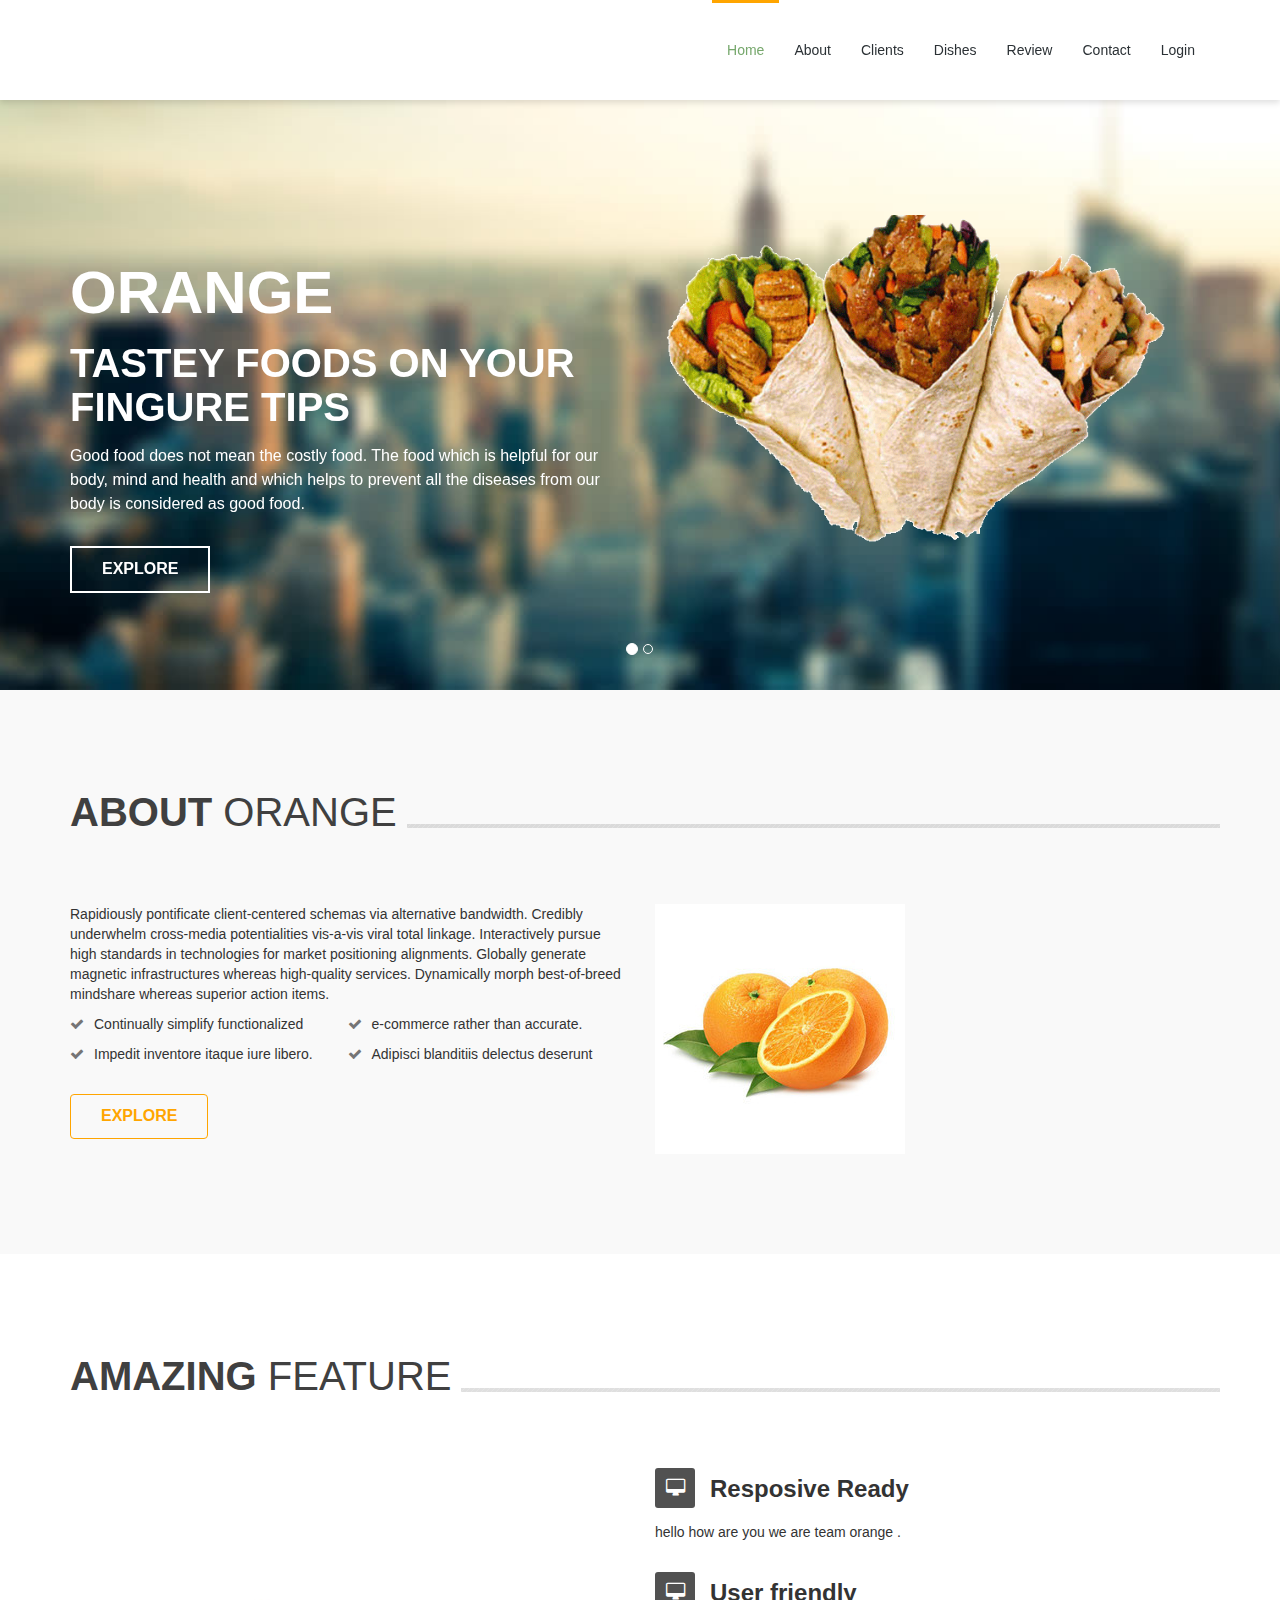
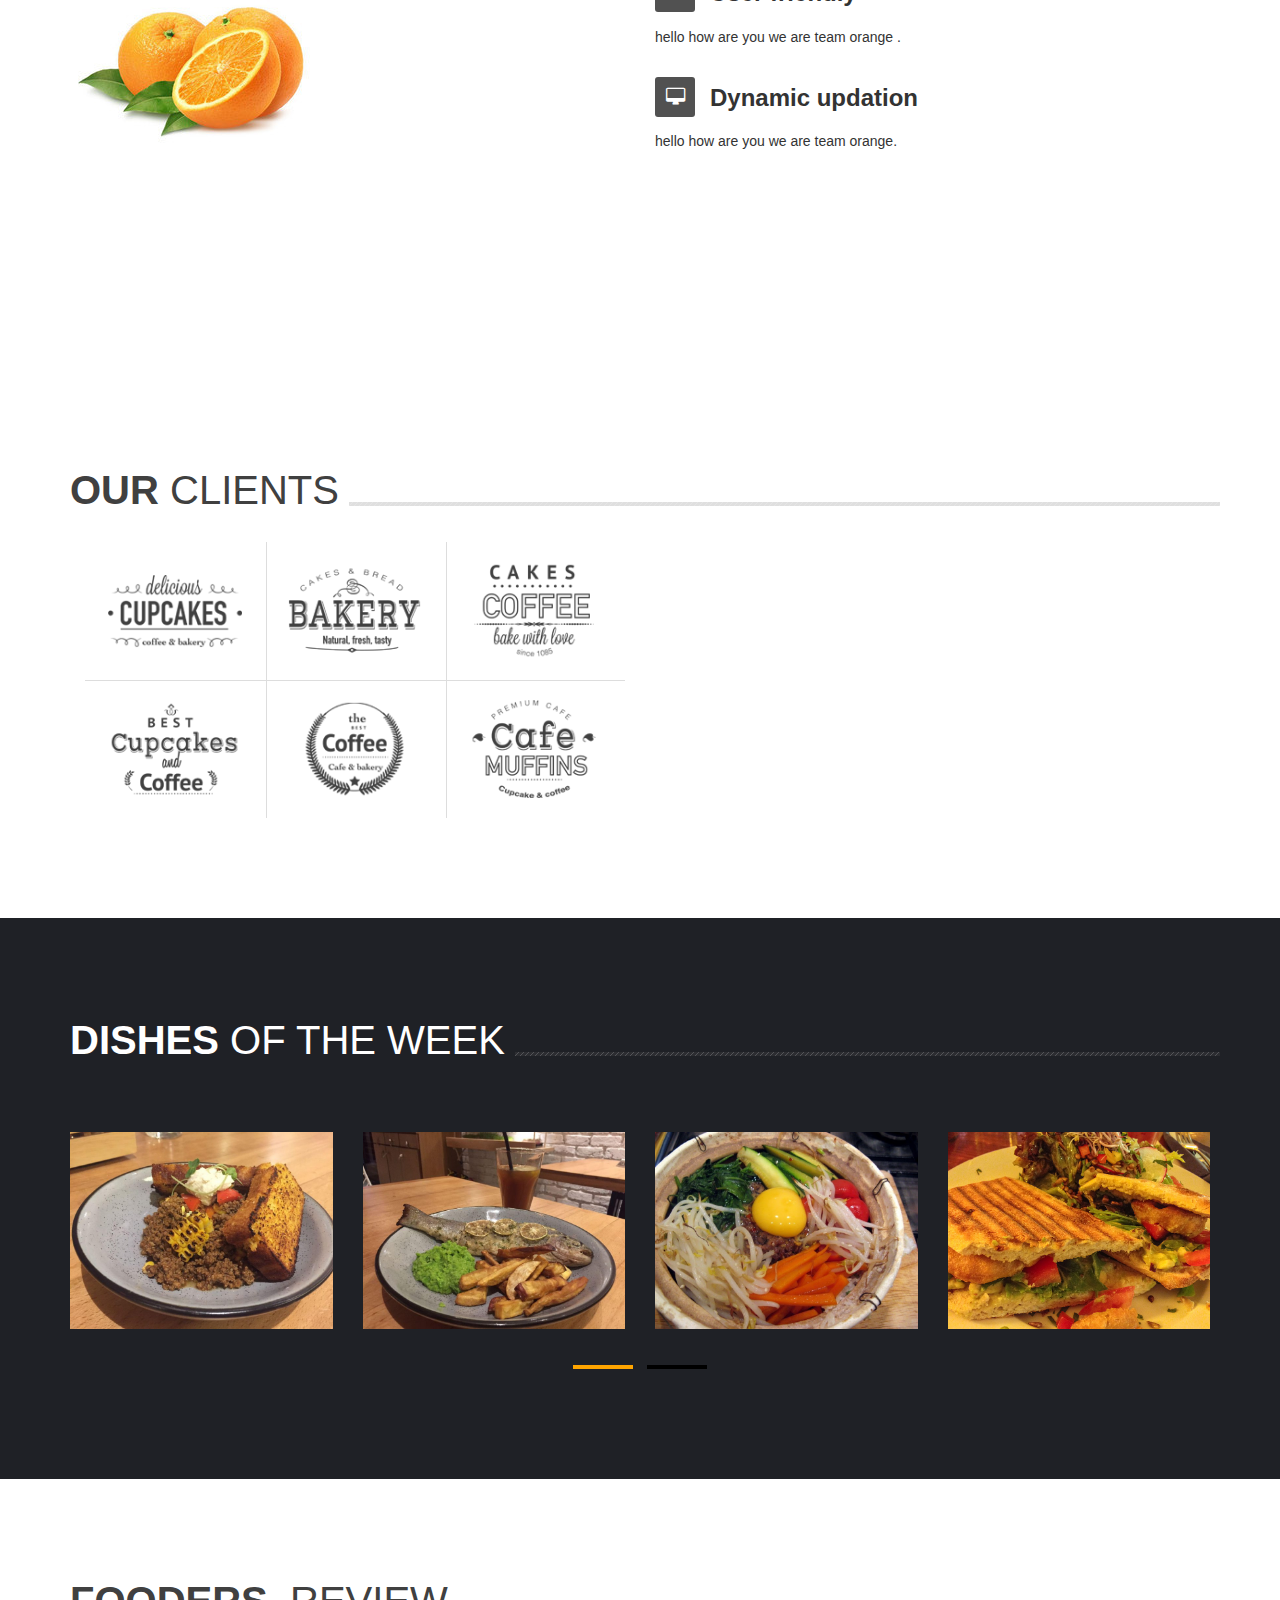
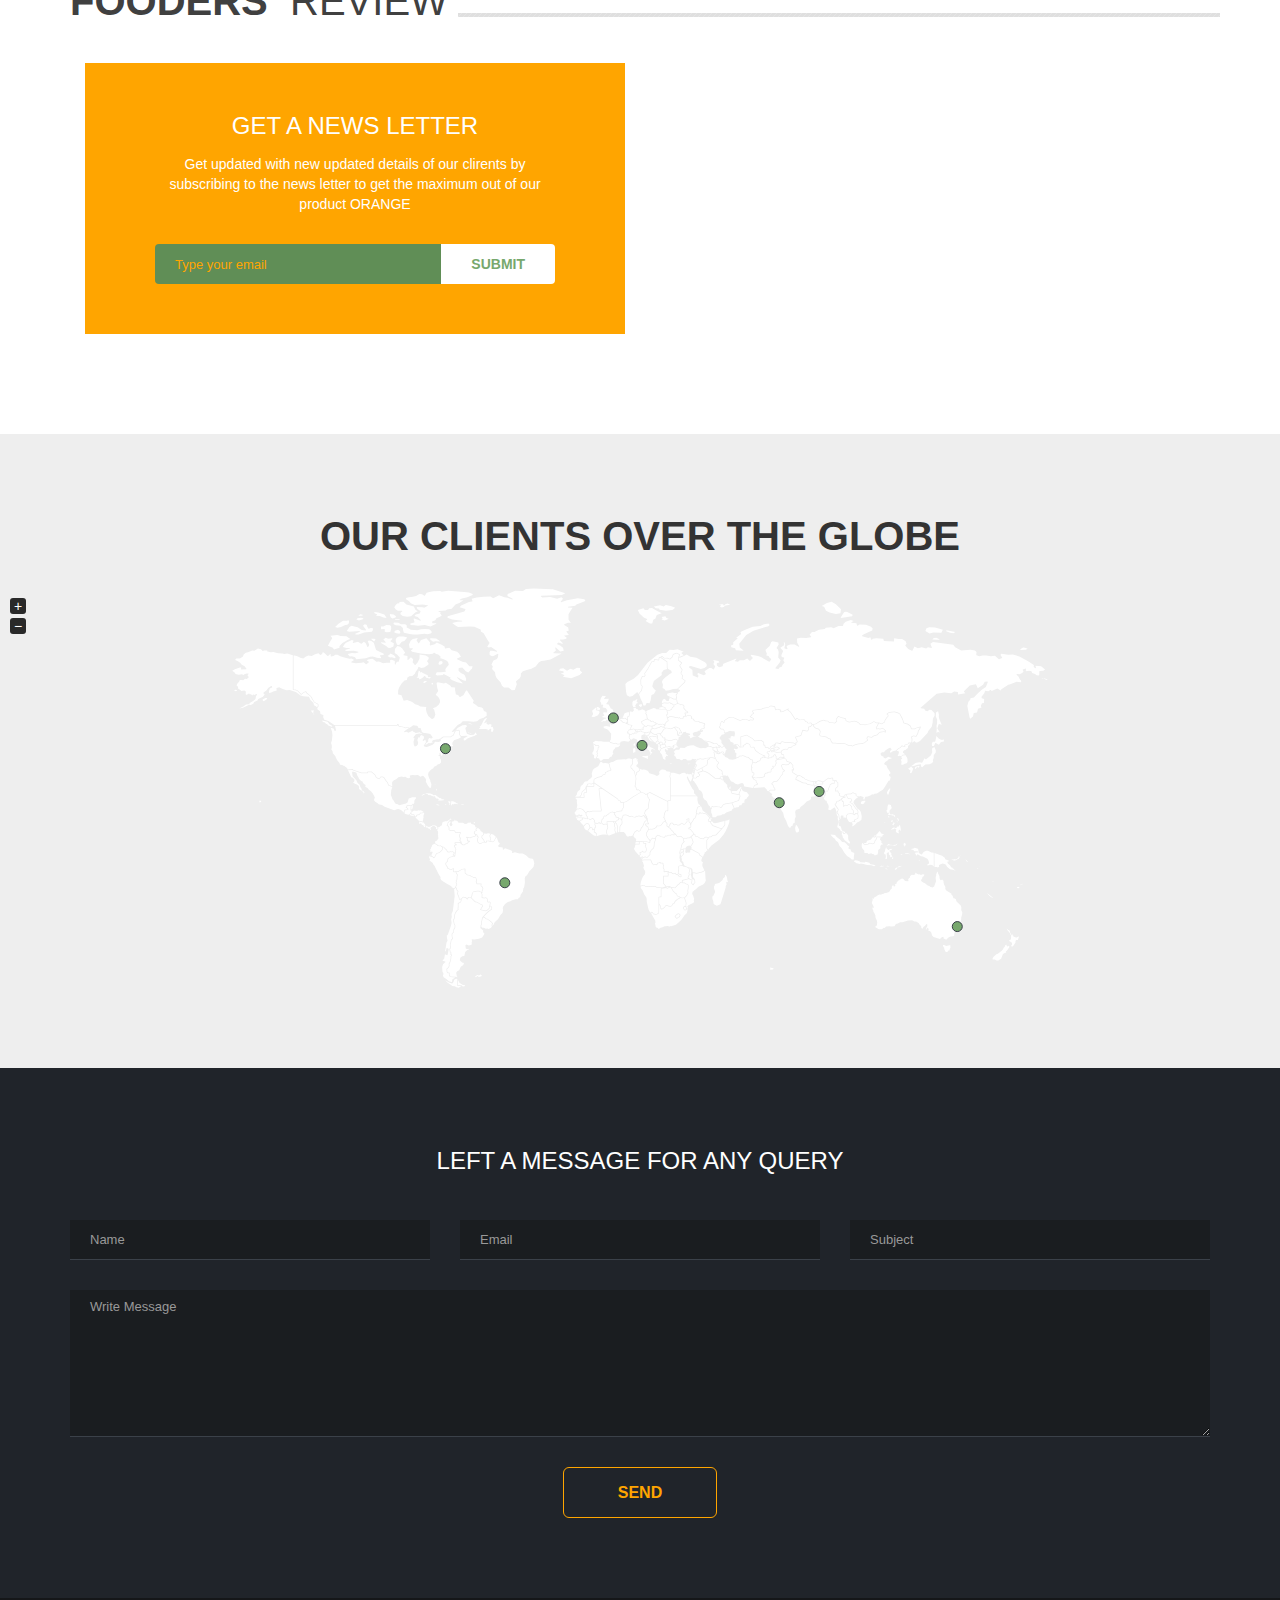
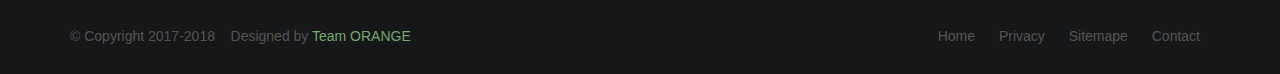
==== commit b13f2c0f: "Update index.html" ====
--- a/index.html
+++ b/index.html
@@ -88,7 +88,7 @@
                         
                         <li><a class="page-scroll" href="#review">Review</a></li>
                         <li><a class="page-scroll" href="#contact">Contact</a></li>
-                         <li><a class="page-scroll" href="#contact">LOGIN</a></li>
+                         <li><a class="page-scroll" href="#contact">Login</a></li>
                     </ul>
                 </div>
 
